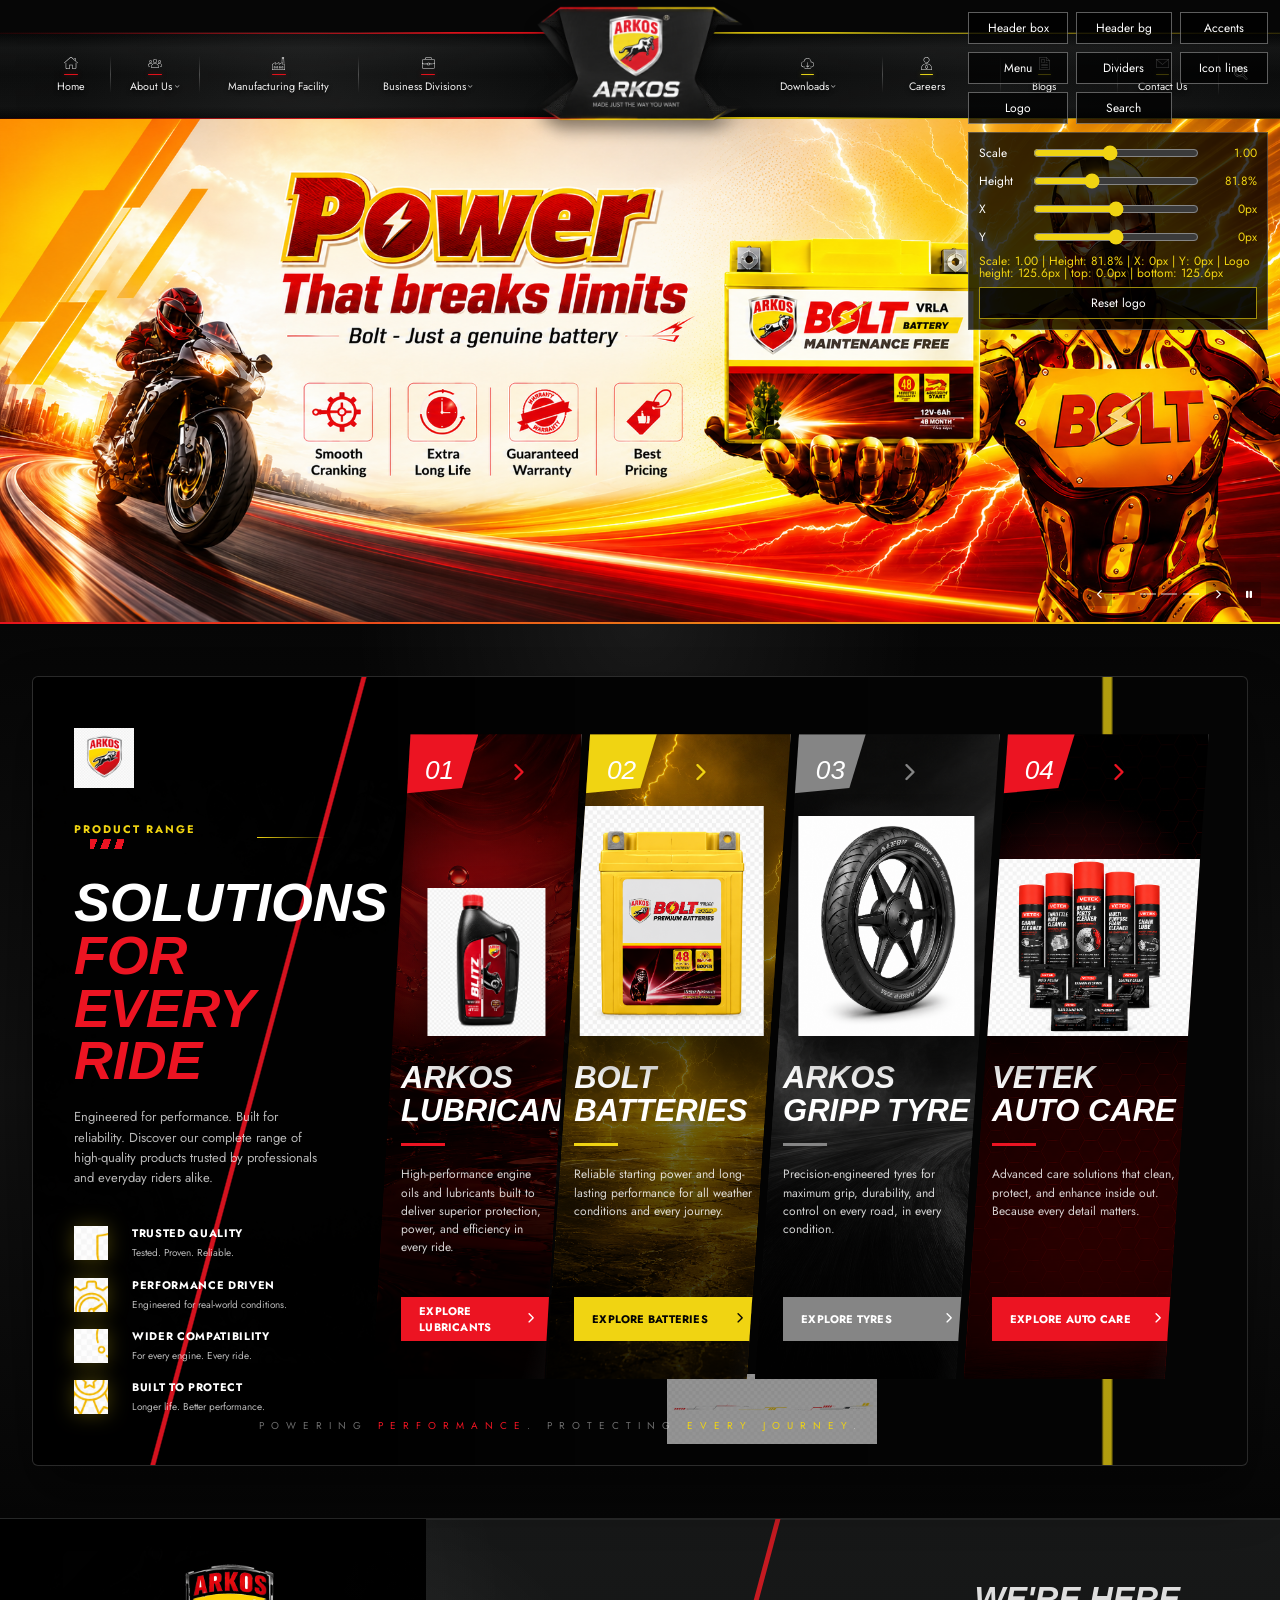
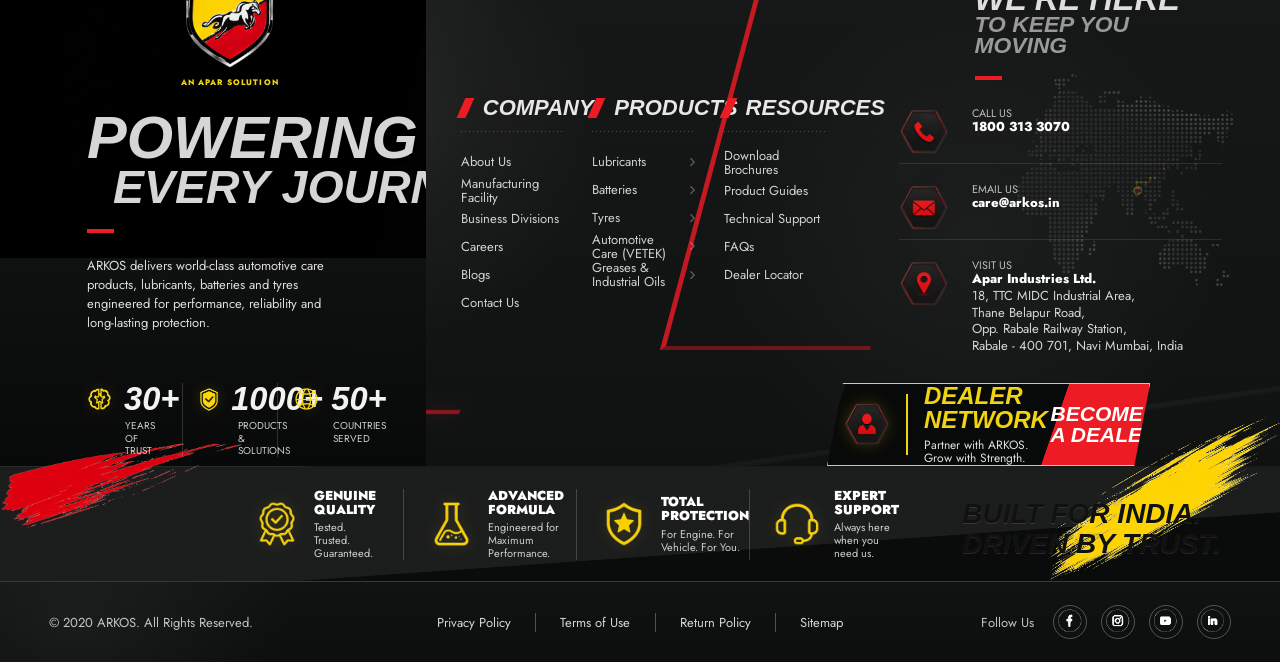
==== arkos-site-structure/04-static-prototype/home/editable.html @ 5ba46e67 "Initial Arkos site files" ====
<!doctype html>
<html lang="en">
<head>
  <meta charset="utf-8" />
  <meta name="viewport" content="width=device-width, initial-scale=1" />
  <title>ARKOS Header - Editable HTML/CSS</title>
  <link rel="preconnect" href="https://fonts.googleapis.com" />
  <link rel="preconnect" href="https://fonts.gstatic.com" crossorigin />
  <link href="https://fonts.googleapis.com/css2?family=Jost:wght@400&display=swap" rel="stylesheet" />
  <link rel="stylesheet" href="https://cdnjs.cloudflare.com/ajax/libs/font-awesome/6.5.2/css/all.min.css" />
  <link rel="stylesheet" href="editable.css" />
  <link rel="stylesheet" href="hero-slider.css" />
  <link rel="stylesheet" href="products-section.css" />
  <link rel="stylesheet" href="footer.css" />
</head>
<body>
  <div class="debug-tools" aria-label="Debug tools">
    <button class="debug-toggle-slider" type="button" aria-pressed="false" hidden>Hide slider</button>
    <button data-debug-layer="header-box" type="button" aria-pressed="false">Header box</button>
    <button data-debug-layer="header-bg" type="button" aria-pressed="false">Header bg</button>
    <button data-debug-layer="accents" type="button" aria-pressed="false">Accents</button>
    <button data-debug-layer="menu" type="button" aria-pressed="false">Menu</button>
    <button data-debug-layer="dividers" type="button" aria-pressed="false">Dividers</button>
    <button data-debug-layer="mini-lines" type="button" aria-pressed="false">Icon lines</button>
    <button data-debug-layer="logo" type="button" aria-pressed="false">Logo</button>
    <button data-debug-layer="search" type="button" aria-pressed="false">Search</button>
    <div class="logo-controls" aria-label="Logo controls" hidden>
      <label>
        <span>Scale</span>
        <input data-logo-control="scale" type="range" min="0.70" max="1.35" step="0.01" value="1" />
        <output data-logo-output="scale">1.00</output>
      </label>
      <label>
        <span>Height</span>
        <input data-logo-control="height" type="range" min="70" max="105" step="0.1" value="81.8" />
        <output data-logo-output="height">81.8%</output>
      </label>
      <label>
        <span>X</span>
        <input data-logo-control="x" type="range" min="-80" max="80" step="1" value="0" />
        <output data-logo-output="x">0px</output>
      </label>
      <label>
        <span>Y</span>
        <input data-logo-control="y" type="range" min="-40" max="40" step="1" value="0" />
        <output data-logo-output="y">0px</output>
      </label>
      <div class="logo-readout" data-logo-readout>Logo height: --</div>
      <button class="logo-reset" type="button">Reset logo</button>
    </div>
  </div>

  <main class="option-screen">
    <header class="arkos-header" aria-label="ARKOS website header">
      <span class="header-bg" aria-hidden="true"></span>
      <span class="header-tail-bg" aria-hidden="true"></span>
      <span class="accent-line red top-left"></span>
      <span class="accent-line red bottom-left"></span>
      <span class="accent-line yellow top-right"></span>
      <span class="accent-line yellow bottom-right"></span>

      <nav class="main-nav nav-left" aria-label="Primary navigation left">
        <div class="nav-item">
          <a href="https://arkos.in/" class="nav-link home-link" aria-label="Home">
            <img class="nav-icon" src="assets/nav-icons/home.svg" alt="" aria-hidden="true" />
            <span class="mini-line red"></span>
            <span>Home</span>
          </a>
        </div>

        <div class="nav-item has-dropdown">
          <a href="https://arkos.in/about-us/" class="nav-link" aria-haspopup="true" aria-expanded="false">
            <img class="nav-icon" src="assets/nav-icons/about-us.svg" alt="" aria-hidden="true" />
            <span class="mini-line red"></span>
            <span class="nav-label">About Us <i class="dropdown-caret fa-solid fa-chevron-down" aria-hidden="true"></i></span>
          </a>
          <div class="nav-dropdown" role="menu" aria-label="About us submenu">
            <a href="https://arkos.in/about-us/" role="menuitem">About Us Overview</a>
            <a href="https://arkos.in/about-us/company-introduction/" role="menuitem">Company Introduction</a>
            <a href="https://arkos.in/about-us/logo-description/" role="menuitem">Logo Description</a>
            <a href="https://arkos.in/about-us/mission-vision/" role="menuitem">Mission - Vision</a>
            <a href="https://arkos.in/about-us/executive-team/" role="menuitem">Executive Team</a>
          </div>
        </div>

        <div class="nav-item">
          <a href="https://arkos.in/manufacturing-facility/" class="nav-link nav-wide">
            <img class="nav-icon" src="assets/nav-icons/manufacturing-facility.svg" alt="" aria-hidden="true" />
            <span class="mini-line red"></span>
            <span>Manufacturing Facility</span>
          </a>
        </div>

        <div class="nav-item has-dropdown">
          <a href="https://arkos.in/product-finder/" class="nav-link nav-medium" aria-haspopup="true" aria-expanded="false">
            <img class="nav-icon" src="assets/nav-icons/business-divisions.svg" alt="" aria-hidden="true" />
            <span class="mini-line red"></span>
            <span class="nav-label">Business Divisions <i class="dropdown-caret fa-solid fa-chevron-down" aria-hidden="true"></i></span>
          </a>
          <div class="nav-dropdown nav-dropdown--mega" role="menu" aria-label="Business divisions submenu">
            <section class="dropdown-group" aria-label="ARKOS Lubricants">
              <h3>ARKOS Lubricants</h3>
              <a href="https://arkos.in/motorcycle-oils/" role="menuitem">Motorcycle Oils</a>
              <a href="https://arkos.in/3-wheeler-engine-oils/" role="menuitem">3 Wheeler Engine Oils</a>
              <a href="https://arkos.in/passenger-car-motor-oils/" role="menuitem">Passenger Car Motor Oils</a>
              <a href="https://arkos.in/diesel-engine-oils/" role="menuitem">Diesel Engine Oils</a>
              <a href="https://arkos.in/tractor-engine-oils/" role="menuitem">Tractor Engine Oils</a>
              <a href="https://arkos.in/gear-transmission-oils/" role="menuitem">Gear &amp; Transmission Oils</a>
              <a href="https://arkos.in/grease-pumpset-oils/" role="menuitem">Grease &amp; Pumpset Oils</a>
              <a href="https://arkos.in/gas-engine-oils/" role="menuitem">Gas Engine Oils</a>
              <a href="https://arkos.in/industrial-oils/" role="menuitem">Industrial Oils</a>
            </section>
            <section class="dropdown-group" aria-label="BOLT Batteries">
              <h3>BOLT Batteries</h3>
              <a href="https://arkos.in/product-finder/" role="menuitem">Product Finder</a>
              <a href="https://arkos.in/2-wheeler-batteries/" role="menuitem">2 Wheeler Batteries</a>
              <a href="https://arkos.in/2-wheeler-batteries/ab-mf-2-5/" role="menuitem">AB MF 2.5</a>
              <a href="https://arkos.in/2-wheeler-batteries/ab-mf-5/" role="menuitem">AB MF 5</a>
              <a href="https://arkos.in/2-wheeler-batteries/ab-mf-7/" role="menuitem">AB MF 7</a>
              <a href="https://arkos.in/2-wheeler-batteries/ab-mf-9/" role="menuitem">AB MF 9</a>
              <a href="https://arkos.in/2-wheeler-batteries/ab-mf-z4/" role="menuitem">AB MF Z4</a>
              <a href="https://arkos.in/2-wheeler-batteries/ab-mf-z5/" role="menuitem">AB MF Z5</a>
              <a href="https://wms.arkos.in/login" role="menuitem">Bolt Warranty System</a>
            </section>
            <section class="dropdown-group" aria-label="Arkos Gripp Tyre">
              <h3>Arkos Gripp Tyre</h3>
              <a href="https://arkos.in/tyre-product-finder/" role="menuitem">Tyre Product Finder</a>
              <a href="https://arkos.in/go/" role="menuitem">Arkos Gripp Go</a>
              <a href="https://arkos.in/eva/" role="menuitem">Arkos Gripp Eva</a>
              <a href="https://arkos.in/boss/" role="menuitem">Arkos Gripp Boss</a>
            </section>
            <section class="dropdown-group" aria-label="VETEK">
              <h3>VETEK</h3>
              <a href="https://arkos.in/vetek/" role="menuitem">VETEK Range</a>
              <a href="https://arkos.in/arkos_products/chain-cleaner-spray/" role="menuitem">Chain Cleaner Spray</a>
              <a href="https://arkos.in/arkos_products/chain-lube/" role="menuitem">Chain Lube</a>
              <a href="https://arkos.in/arkos_products/rust-off/" role="menuitem">Rust Off</a>
              <a href="https://arkos.in/arkos_products/throttle-body-cleaner/" role="menuitem">Throttle Body Cleaner</a>
              <a href="https://arkos.in/arkos_products/screen-wash/" role="menuitem">Screen Wash</a>
              <a href="https://arkos.in/arkos_products/insta-polish/" role="menuitem">Insta Polish</a>
            </section>
          </div>
        </div>
      </nav>

      <a href="#" class="brand-panel" aria-label="ARKOS home">
        <img src="assets/arkos-center-panel.png" alt="ARKOS" />
      </a>

      <nav class="main-nav nav-right" aria-label="Primary navigation right">
        <div class="nav-item has-dropdown">
          <a href="https://arkos.in/downloads/" class="nav-link" aria-haspopup="true" aria-expanded="false">
            <img class="nav-icon" src="assets/nav-icons/downloads.svg" alt="" aria-hidden="true" />
            <span class="mini-line yellow"></span>
            <span class="nav-label">Downloads <i class="dropdown-caret fa-solid fa-chevron-down" aria-hidden="true"></i></span>
          </a>
          <div class="nav-dropdown nav-dropdown--right" role="menu" aria-label="Downloads submenu">
            <a href="https://arkos.in/downloads/" role="menuitem">Downloads Overview</a>
            <a href="https://arkos.in/brochure/" role="menuitem">Brochure</a>
            <a href="https://arkos.in/product-films/" role="menuitem">Product Films</a>
            <a href="https://arkos.in/test-certificates/" role="menuitem">Test Certificates</a>
            <a href="https://arkos.in/product-data-sheets-2/" role="menuitem">Product Data Sheets</a>
            <a href="https://arkos.in/approvals/" role="menuitem">Approvals</a>
            <a href="https://arkos.in/marcom-materials/" role="menuitem">Marcom Materials</a>
          </div>
        </div>

        <div class="nav-item">
          <a href="https://arkos.in/careers/" class="nav-link">
            <img class="nav-icon" src="assets/nav-icons/careers.svg" alt="" aria-hidden="true" />
            <span class="mini-line yellow"></span>
            <span>Careers</span>
          </a>
        </div>

        <div class="nav-item">
          <a href="https://arkos.in/blogs/" class="nav-link">
            <img class="nav-icon" src="assets/nav-icons/blogs.svg" alt="" aria-hidden="true" />
            <span class="mini-line yellow"></span>
            <span>Blogs</span>
          </a>
        </div>

        <div class="nav-item">
          <a href="https://arkos.in/contact-us/" class="nav-link">
            <img class="nav-icon" src="assets/nav-icons/contact-us.svg" alt="" aria-hidden="true" />
            <span class="mini-line yellow"></span>
            <span>Contact Us</span>
          </a>
        </div>
      </nav>

      <div class="utility">
        <button class="search-button" aria-label="Search">
          <i class="fa-solid fa-magnifying-glass" aria-hidden="true"></i>
        </button>
      </div>
    </header>

    <div id="hero-slider-mount" data-component="hero-slider.html"></div>

    <section class="products-section" aria-labelledby="products-title">
      <div class="products-section__shell">
        <aside class="products-intro">
          <img class="products-intro__logo" src="assets/products-section/arkos-logo-shield.png" alt="ARKOS" />

          <div class="products-kicker">
            <span>Product Range</span>
          </div>

          <h2 id="products-title">Solutions <span>For Every Ride</span></h2>

          <p>
            Engineered for performance. Built for reliability. Discover our complete range of high-quality products trusted by professionals and everyday riders alike.
          </p>

          <ul class="product-proof-list" aria-label="Product quality highlights">
            <li>
              <span class="proof-icon proof-icon--shield" aria-hidden="true"></span>
              <strong>Trusted Quality</strong>
              <small>Tested. Proven. Reliable.</small>
            </li>
            <li>
              <span class="proof-icon proof-icon--performance" aria-hidden="true"></span>
              <strong>Performance Driven</strong>
              <small>Engineered for real-world conditions.</small>
            </li>
            <li>
              <span class="proof-icon proof-icon--compatibility" aria-hidden="true"></span>
              <strong>Wider Compatibility</strong>
              <small>For every engine. Every ride.</small>
            </li>
            <li>
              <span class="proof-icon proof-icon--protect" aria-hidden="true"></span>
              <strong>Built To Protect</strong>
              <small>Longer life. Better performance.</small>
            </li>
          </ul>
        </aside>

        <div class="product-range-grid" aria-label="ARKOS product categories">
          <article class="product-card product-card--lubricants">
            <span class="product-card__number">01</span>
            <div class="product-card__visual">
              <img src="assets/products-section/arkos-blitz-4t-10w30-engine-oil.png" alt="ARKOS Blitz 4T 10W-30 engine oil" />
            </div>
            <h3>Arkos <span>Lubricants</span></h3>
            <p>High-performance engine oils and lubricants built to deliver superior protection, power, and efficiency in every ride.</p>
            <a href="#" class="product-card__cta">Explore Lubricants <i class="fa-solid fa-chevron-right" aria-hidden="true"></i></a>
          </article>

          <article class="product-card product-card--batteries">
            <span class="product-card__number">02</span>
            <div class="product-card__visual">
              <img src="assets/products-section/arkos-bolt-premium-batteries.png" alt="ARKOS Bolt premium battery" />
            </div>
            <h3>Bolt <span>Batteries</span></h3>
            <p>Reliable starting power and long-lasting performance for all weather conditions and every journey.</p>
            <a href="#" class="product-card__cta">Explore Batteries <i class="fa-solid fa-chevron-right" aria-hidden="true"></i></a>
          </article>

          <article class="product-card product-card--tyres">
            <span class="product-card__number">03</span>
            <div class="product-card__visual">
              <img src="assets/products-section/arkos-gripp-two-wheeler-tyre.png" alt="ARKOS Gripp two-wheeler tyre" />
            </div>
            <h3>Arkos <span>Gripp Tyre</span></h3>
            <p>Precision-engineered tyres for maximum grip, durability, and control on every road, in every condition.</p>
            <a href="#" class="product-card__cta">Explore Tyres <i class="fa-solid fa-chevron-right" aria-hidden="true"></i></a>
          </article>

          <article class="product-card product-card--autocare">
            <span class="product-card__number">04</span>
            <div class="product-card__visual">
              <img src="assets/products-section/vetek-auto-care-range.png" alt="Vetek auto care product range" />
            </div>
            <h3>Vetek <span>Auto Care</span></h3>
            <p>Advanced care solutions that clean, protect, and enhance inside out. Because every detail matters.</p>
            <a href="#" class="product-card__cta">Explore Auto Care <i class="fa-solid fa-chevron-right" aria-hidden="true"></i></a>
          </article>
        </div>

        <p class="products-section__tagline">Powering <span>Performance</span>. Protecting <em>Every Journey</em>.</p>
      </div>
    </section>

    <div id="footer-mount" data-component="footer.html"></div>
  </main>

  <script src="hero-slider.js"></script>
  <script src="editable.js"></script>
</body>
</html>
---- arkos-site-structure/04-static-prototype/home/editable.css ----
:root {
  --logo-base-height: 81.8%;
  --logo-offset-x: 0px;
  --logo-offset-y: 0px;
  --logo-scale: 1;
}

* {
  box-sizing: border-box;
}

html,
body {
  margin: 0;
  min-height: 100%;
  background: #060606;
}

body {
  font-family: "Jost", Arial, Helvetica, sans-serif;
  font-weight: 400;
}

.sr-only {
  position: absolute;
  width: 1px;
  height: 1px;
  padding: 0;
  margin: -1px;
  overflow: hidden;
  clip: rect(0, 0, 0, 0);
  white-space: nowrap;
  border: 0;
}

.debug-tools {
  position: fixed;
  z-index: 20;
  right: 12px;
  top: 12px;
  display: grid;
  grid-template-columns: repeat(3, max-content);
  gap: 8px;
}

.debug-tools button {
  min-height: 32px;
  padding: 0 12px;
  color: #ffffff;
  font: 400 12px/1 "Jost", Arial, Helvetica, sans-serif;
  border: 1px solid rgba(255, 255, 255, 0.36);
  border-radius: 0;
  background: rgba(0, 0, 0, 0.72);
  cursor: pointer;
}

.debug-tools button[aria-pressed="true"] {
  color: #060606;
  border-color: #f0d412;
  background: #f0d412;
}

.debug-tools button:focus-visible {
  outline: 2px solid #f0d412;
  outline-offset: 2px;
}

.logo-controls {
  grid-column: 1 / -1;
  width: 300px;
  padding: 10px;
  display: grid;
  gap: 8px;
  color: #ffffff;
  border: 1px solid rgba(255, 255, 255, 0.22);
  background: rgba(0, 0, 0, 0.78);
}

.logo-controls label {
  display: grid;
  grid-template-columns: 44px 1fr 52px;
  align-items: center;
  gap: 8px;
  font: 400 12px/1 "Jost", Arial, Helvetica, sans-serif;
}

.logo-controls input {
  width: 100%;
  accent-color: #f0d412;
}

.logo-controls output,
.logo-readout {
  color: #f0d412;
  font: 400 12px/1 "Jost", Arial, Helvetica, sans-serif;
  text-align: right;
}

.logo-readout {
  text-align: left;
}

.debug-tools .logo-reset {
  width: 100%;
  border-color: rgba(240, 212, 18, 0.65);
}

body.slider-debug-off .hero-slider {
  display: none;
}

body.slider-debug-off {
  background: #060606;
}

body.debug-hide-header-bg .header-bg {
  display: none;
}

body.debug-hide-header-bg .header-tail-bg {
  display: none;
}

body.debug-hide-header-box .arkos-header {
  height: 0;
  overflow: visible;
  box-shadow: none;
}

body.debug-hide-header-box .arkos-header > * {
  display: none;
}

body.debug-hide-accents .accent-line {
  display: none;
}

body.debug-hide-menu .main-nav {
  display: none;
}

body.debug-hide-dividers .nav-link::before,
body.debug-hide-dividers .utility::before {
  display: none;
}

body.debug-hide-mini-lines .mini-line {
  display: none;
}

body.debug-hide-logo .brand-panel {
  display: none;
}

body.debug-hide-search .utility {
  display: none;
}

.option-screen {
  width: min(100%, 2048px);
  margin: 0 auto;
  padding-top: 0;
}

.arkos-header {
  position: relative;
  width: 100%;
  height: clamp(120px, 12vw, 246px);
  overflow: visible;
  border-radius: 0;
  color: #f7f7f7;
  background: transparent;
  box-shadow: none;
}

.header-bg {
  position: absolute;
  top: 20.6%;
  right: 0;
  bottom: calc(23.8% - 2px);
  left: 0;
  z-index: 0;
  display: block;
  pointer-events: none;
  background:
    radial-gradient(circle at 24% 52%, rgba(90, 90, 90, 0.17), rgba(10, 10, 10, 0.04) 25%, transparent 45%),
    radial-gradient(circle at 78% 53%, rgba(70, 70, 70, 0.15), rgba(10, 10, 10, 0.05) 26%, transparent 47%),
    linear-gradient(180deg, #050606 0%, #151616 18%, #0c0d0d 49%, #111212 86%, #050606 100%);
}

.header-tail-bg {
  display: none;
}

.accent-line {
  position: absolute;
  z-index: 3;
  display: block;
  height: 2px;
  filter: drop-shadow(0 0 6px currentColor);
  opacity: 0.95;
  clip-path: polygon(0 50%, 28% 50%, 38% 0, 62% 0, 72% 50%, 100% 50%, 100% 100%, 0 100%);
}

.accent-line::after {
  content: none;
}

.accent-line.red {
  color: #e6131d;
  background: linear-gradient(90deg, rgba(119, 0, 6, 0.25), #eb151f 28%, #d60c15 100%);
}

.accent-line.yellow {
  color: #e8d30a;
  background: linear-gradient(90deg, #e3c80a, #ddca11 55%, rgba(204, 184, 10, 0.28));
}

.accent-line.top-left {
  top: 20.6%;
  left: 0;
  width: 100%;
  background: linear-gradient(90deg, rgba(119, 0, 6, 0.25), #eb151f 28%, #d60c15 49.8%, #e3c80a 50.2%, #ddca11 72%, rgba(204, 184, 10, 0.28));
}

.accent-line.bottom-left {
  top: 76.2%;
  left: 0;
  width: 100%;
  height: 2px;
  clip-path: polygon(0 50%, 28% 50%, 38% 0, 62% 0, 72% 50%, 100% 50%, 100% 100%, 0 100%);
  background: linear-gradient(90deg, rgba(119, 0, 6, 0.25), #eb151f 28%, #d60c15 49.8%, #e3c80a 50.2%, #ddca11 72%, rgba(204, 184, 10, 0.28));
}

.accent-line.bottom-left::before {
  content: none;
}

.accent-line.bottom-left::after {
  content: none;
}

.top-right {
  display: none;
}

.bottom-right {
  display: none;
}

.brand-panel {
  position: absolute;
  z-index: 5;
  top: 0;
  left: 50%;
  width: 23.83%;
  height: var(--logo-base-height);
  transform: translate(calc(-50% + var(--logo-offset-x)), var(--logo-offset-y)) scale(var(--logo-scale));
  transform-origin: 50% 0;
  display: block;
  pointer-events: auto;
}

.brand-panel img {
  display: block;
  width: 100%;
  height: 100%;
  object-fit: contain;
  filter: drop-shadow(0 9px 8px rgba(0, 0, 0, 0.45));
}

.main-nav,
.utility {
  position: absolute;
  z-index: 8;
}

.main-nav {
  top: 30.4%;
  height: 36%;
  display: flex;
  align-items: center;
}

.nav-left {
  left: 3.35%;
  width: 34.7%;
  justify-content: space-between;
  gap: 0;
}

.nav-right {
  right: 6.6%;
  left: auto;
  width: 33.0%;
  justify-content: space-between;
}

.nav-item {
  position: relative;
  height: 100%;
  display: flex;
}

.nav-link {
  position: relative;
  min-width: clamp(54px, 5.2vw, 106px);
  height: 100%;
  padding: 0 clamp(5px, 0.5vw, 10px);
  display: flex;
  flex-direction: column;
  align-items: center;
  justify-content: center;
  gap: clamp(4px, 0.48vw, 10px);
  color: #f1f1f1;
  text-decoration: none;
  text-align: center;
  text-transform: none;
  font-size: clamp(8px, 0.84vw, 17px);
  line-height: 1.05;
  font-weight: 400;
  letter-spacing: 0;
  text-shadow: 0 2px 4px rgba(0, 0, 0, 0.85);
  transition: color 180ms ease, text-shadow 180ms ease;
}

.nav-wide {
  min-width: clamp(100px, 10.6vw, 218px);
}

.nav-medium {
  min-width: clamp(87px, 9.2vw, 188px);
}

.nav-item:not(:first-child)::before {
  content: "";
  position: absolute;
  left: clamp(-16px, -0.9vw, -8px);
  top: 16%;
  width: 1px;
  height: 68%;
  background: linear-gradient(180deg, transparent, rgba(255, 255, 255, 0.24), transparent);
}

.has-dropdown::after {
  content: "";
  position: absolute;
  top: 100%;
  right: clamp(-10px, -0.6vw, -5px);
  left: clamp(-10px, -0.6vw, -5px);
  z-index: 11;
  height: clamp(14px, 1.25vw, 28px);
  background: transparent;
}

.nav-link:focus-visible,
.search-button:focus-visible {
  outline: 2px solid #f0d412;
  outline-offset: 3px;
}

.nav-item:hover > .nav-link,
.nav-item:focus-within > .nav-link,
.nav-item.is-open > .nav-link {
  color: #ffffff;
  text-shadow: 0 0 10px rgba(240, 212, 18, 0.34), 0 2px 4px rgba(0, 0, 0, 0.85);
}

.nav-label {
  display: inline-flex;
  align-items: center;
  justify-content: center;
  gap: clamp(2px, 0.18vw, 4px);
  max-width: 100%;
}

.dropdown-caret {
  position: static;
  width: auto;
  height: auto;
  flex: 0 0 auto;
  font-size: clamp(5px, 0.34vw, 7px);
  line-height: 1;
  color: currentColor;
  opacity: 0.78;
  transition: transform 180ms ease, opacity 180ms ease;
}

.dropdown-caret::before {
  -webkit-text-fill-color: currentColor;
  -webkit-text-stroke: 0;
  text-stroke: 0;
}

.nav-item:hover .dropdown-caret,
.nav-item:focus-within .dropdown-caret,
.nav-item.is-open .dropdown-caret {
  opacity: 1;
  transform: rotate(180deg);
}

.nav-dropdown {
  position: absolute;
  top: calc(100% + clamp(10px, 1vw, 22px));
  left: 50%;
  z-index: 12;
  width: max-content;
  min-width: clamp(188px, 14vw, 286px);
  padding: clamp(10px, 0.9vw, 16px);
  display: grid;
  gap: 4px;
  color: #f6f6f6;
  border: 1px solid rgba(240, 212, 18, 0.26);
  background:
    linear-gradient(135deg, rgba(232, 18, 30, 0.16), transparent 28%),
    linear-gradient(180deg, rgba(24, 25, 25, 0.98), rgba(7, 8, 8, 0.98));
  box-shadow: 0 18px 38px rgba(0, 0, 0, 0.55), inset 0 1px 0 rgba(255, 255, 255, 0.08);
  opacity: 0;
  pointer-events: none;
  transform: translate(-50%, -6px);
  transition: opacity 170ms ease, transform 170ms ease, visibility 170ms ease;
  visibility: hidden;
}

.nav-dropdown::before {
  content: "";
  position: absolute;
  top: -7px;
  left: 50%;
  width: 12px;
  height: 12px;
  border-top: 1px solid rgba(240, 212, 18, 0.26);
  border-left: 1px solid rgba(240, 212, 18, 0.26);
  background: #181919;
  transform: translateX(-50%) rotate(45deg);
}

.nav-dropdown--right {
  right: 0;
  left: auto;
  transform: translate(0, -6px);
}

.nav-dropdown--right::before {
  right: clamp(26px, 2.4vw, 48px);
  left: auto;
  transform: rotate(45deg);
}

.nav-dropdown--mega {
  left: 50%;
  right: auto;
  width: min(78vw, 980px);
  grid-template-columns: minmax(185px, 1.25fr) repeat(3, minmax(132px, 1fr));
  align-items: start;
  gap: clamp(12px, 1.2vw, 22px);
  transform: translate(-38%, -6px);
}

.nav-dropdown--mega::before {
  left: 38%;
  right: auto;
  transform: translateX(-50%) rotate(45deg);
}

.nav-item:hover > .nav-dropdown,
.nav-item:focus-within > .nav-dropdown,
.nav-item.is-open > .nav-dropdown {
  opacity: 1;
  pointer-events: auto;
  transform: translate(-50%, 0);
  visibility: visible;
}

.nav-item:hover > .nav-dropdown--right,
.nav-item:focus-within > .nav-dropdown--right,
.nav-item.is-open > .nav-dropdown--right {
  transform: translate(0, 0);
}

.nav-item:hover > .nav-dropdown--mega,
.nav-item:focus-within > .nav-dropdown--mega,
.nav-item.is-open > .nav-dropdown--mega {
  transform: translate(-38%, 0);
}

.nav-dropdown a {
  position: relative;
  min-height: 30px;
  padding: 8px 10px 8px 18px;
  display: flex;
  align-items: center;
  color: #efefef;
  text-decoration: none;
  text-transform: none;
  font-size: clamp(11px, 0.76vw, 14px);
  line-height: 1.18;
  white-space: nowrap;
  border: 1px solid transparent;
  transition: color 150ms ease, border-color 150ms ease, background 150ms ease, transform 150ms ease;
}

.nav-dropdown a::before {
  content: "";
  position: absolute;
  left: 6px;
  top: 50%;
  width: 5px;
  height: 5px;
  border-radius: 999px;
  background: #f0d412;
  box-shadow: 0 0 8px rgba(240, 212, 18, 0.38);
  transform: translateY(-50%);
}

.nav-dropdown a:hover,
.nav-dropdown a:focus-visible {
  color: #ffffff;
  border-color: rgba(240, 212, 18, 0.28);
  background: rgba(255, 255, 255, 0.07);
  outline: 0;
  transform: translateX(2px);
}

.dropdown-group {
  min-width: 0;
  display: grid;
  gap: 3px;
}

.dropdown-group h3 {
  margin: 0 0 5px;
  padding: 0 0 7px;
  color: #f0d412;
  border-bottom: 1px solid rgba(240, 212, 18, 0.24);
  font-size: clamp(12px, 0.86vw, 16px);
  line-height: 1.1;
  font-weight: 400;
  text-transform: uppercase;
}

.nav-icon,
.nav-link .fa-solid:not(.dropdown-caret),
.search-button .fa-solid,
.phone-link .fa-solid {
  width: clamp(11px, 1.04vw, 21px);
  height: clamp(11px, 1.04vw, 21px);
  display: inline-grid;
  place-items: center;
  font-size: clamp(11px, 1.04vw, 21px);
  line-height: 1;
  background: transparent;
  box-shadow: none;
  filter: none;
  text-shadow: none;
}

.nav-icon {
  display: block;
  object-fit: contain;
  filter: brightness(0) invert(1);
  opacity: 0.92;
}

.nav-link .fa-solid:not(.dropdown-caret) {
  color: #eeeeee;
}

.home-link {
  min-width: clamp(45px, 4.4vw, 90px);
  justify-content: center;
  transform: none;
}

.mini-line {
  display: block;
  width: clamp(10px, 1.05vw, 21px);
  height: 1px;
  border-radius: 999px;
  margin-top: clamp(-4px, -0.2vw, -1px);
}

.mini-line.red {
  background: #e3101a;
  box-shadow: 0 0 5px rgba(227, 16, 26, 0.55);
}

.mini-line.yellow {
  background: #e2d116;
  box-shadow: 0 0 5px rgba(226, 209, 22, 0.5);
}

.utility {
  top: 48.4%;
  right: 2.2%;
  height: clamp(20px, 1.8vw, 38px);
  display: flex;
  align-items: center;
  gap: clamp(8px, 0.8vw, 16px);
  transform: translateY(-50%);
}

.utility::before {
  content: "";
  width: 1px;
  height: clamp(29px, 3.29vw, 67px);
  background: linear-gradient(180deg, transparent, rgba(255, 255, 255, 0.24), transparent);
}

.search-button {
  width: clamp(20px, 1.8vw, 38px);
  height: clamp(20px, 1.8vw, 38px);
  margin: 0;
  padding: 0;
  display: grid;
  place-items: center;
  color: #eeeeee;
  border: 0;
  background: transparent;
  cursor: pointer;
}

.phone-link {
  display: flex;
  align-items: center;
  gap: clamp(6px, 0.68vw, 14px);
  color: #eeeeee;
  text-decoration: none;
  white-space: nowrap;
}

.phone-link .fa-solid {
  width: clamp(25px, 2.35vw, 48px);
  height: clamp(25px, 2.35vw, 48px);
  font-size: clamp(25px, 2.35vw, 48px);
  color: #f0d412;
}

.phone-link span {
  display: flex;
  flex-direction: column;
  gap: clamp(2px, 0.25vw, 5px);
}

.phone-link strong {
  font-size: clamp(9px, 0.9vw, 18px);
  line-height: 1;
  font-weight: 800;
}

.phone-link em {
  color: #bdbdbd;
  font-size: clamp(6px, 0.54vw, 11px);
  font-style: normal;
  font-weight: 700;
  line-height: 1;
}

.nav-link .fa-solid:not(.dropdown-caret)::before,
.search-button .fa-solid::before {
  -webkit-text-fill-color: transparent;
  -webkit-text-stroke: 0.6px currentColor;
  text-stroke: 0.6px currentColor;
  background: transparent;
  box-shadow: none;
  text-shadow: none;
}

@media (max-width: 900px) {
  .debug-tools {
    position: absolute;
    top: 600px;
  }

  .option-screen {
    padding-top: 0;
  }

  .arkos-header {
    min-width: 760px;
  }

  body {
    overflow-x: auto;
  }

  .nav-dropdown {
    max-width: calc(100vw - 28px);
  }

  .nav-dropdown a {
    white-space: normal;
  }

  .nav-dropdown--mega {
    left: clamp(-220px, -39vw, -170px);
    width: 640px;
    grid-template-columns: repeat(2, minmax(0, 1fr));
    transform: translate(0, -6px);
  }

  .nav-dropdown--mega::before {
    left: clamp(205px, 39vw, 250px);
    transform: translateX(-50%) rotate(45deg);
  }

  .nav-item:hover > .nav-dropdown--mega,
  .nav-item:focus-within > .nav-dropdown--mega,
  .nav-item.is-open > .nav-dropdown--mega {
    transform: translate(0, 0);
  }
}
---- arkos-site-structure/04-static-prototype/home/hero-slider.css ----
.hero-slider {
  position: relative;
  z-index: 1;
  width: 100%;
  margin-top: clamp(-56px, calc(2px - 2.856vw), -27px);
  background: #070707;
  overflow: hidden;
}

.hero-swiper {
  position: relative;
  width: 100%;
  height: auto;
  aspect-ratio: 1996 / 788;
  background: #050505;
  cursor: grab;
  touch-action: pan-y;
}

.hero-swiper:focus-visible {
  outline: 2px solid #f0d412;
  outline-offset: -2px;
}

.hero-swiper.is-dragging {
  cursor: grabbing;
}

.hero-slider__track {
  position: relative;
  width: 100%;
  height: 100%;
}

.hero-slide {
  position: absolute;
  inset: 0;
  overflow: hidden;
  background: #080808;
  opacity: 0;
  pointer-events: none;
  transform: translateX(var(--hero-drag-x, 0px));
  transition: opacity 850ms ease, transform 180ms ease;
}

.hero-slide.is-active {
  opacity: 1;
  pointer-events: auto;
}

.hero-swiper.is-dragging .hero-slide.is-active {
  transition: none;
}

.hero-slide img {
  position: relative;
  z-index: 1;
  display: block;
  width: 100%;
  height: 100%;
  object-fit: contain;
  object-position: top center;
  user-select: none;
  -webkit-user-drag: none;
}

.hero-slide--lightning::before {
  content: "";
  position: absolute;
  inset: 0;
  z-index: 2;
  pointer-events: none;
  background: url("assets/hero-banners/bolt.png") top center / contain no-repeat;
  filter: brightness(3.2) contrast(1.2) saturate(1.08);
  opacity: 0;
  mix-blend-mode: screen;
  animation: banner-flash 7s ease-out infinite;
  animation-delay: 1.5s;
}

.lightning-strike {
  position: absolute;
  z-index: 4;
  top: 0;
  width: clamp(70px, 8vw, 160px);
  height: 100%;
  pointer-events: none;
  opacity: 0;
  background:
    linear-gradient(180deg, transparent 0 8%, rgba(255, 255, 255, 0.96) 8% 21%, transparent 21% 100%),
    linear-gradient(146deg, transparent 0 34%, rgba(255, 255, 255, 0.95) 34% 40%, rgba(214, 235, 255, 0.78) 40% 44%, transparent 44% 100%);
  clip-path: polygon(45% 0, 62% 0, 50% 29%, 72% 29%, 39% 73%, 51% 43%, 30% 43%);
  filter:
    drop-shadow(0 0 8px rgba(255, 255, 255, 0.9))
    drop-shadow(0 0 22px rgba(235, 21, 31, 0.45));
  mix-blend-mode: screen;
  transform-origin: top center;
  animation: lightning-strike 7s ease-out infinite;
  animation-delay: 1.5s;
}

.lightning-strike--one {
  left: 16%;
  transform: rotate(10deg) scaleY(0.88);
}

.lightning-strike--two {
  right: 18%;
  transform: rotate(-8deg) scaleY(0.72);
  animation-delay: 1.56s;
}

.hero-slider__controls {
  position: absolute;
  z-index: 5;
  right: clamp(10px, 1.5vw, 30px);
  bottom: clamp(10px, 1.4vw, 28px);
  display: flex;
  align-items: center;
  gap: clamp(6px, 0.55vw, 11px);
  color: #ffffff;
}

.hero-slider__button {
  width: clamp(24px, 1.7vw, 34px);
  height: clamp(24px, 1.7vw, 34px);
  margin: 0;
  padding: 0;
  display: grid;
  place-items: center;
  color: #ffffff;
  border: 0;
  border-radius: 0;
  background: rgba(0, 0, 0, 0.22);
  cursor: pointer;
  transition: color 180ms ease, background 180ms ease;
}

.hero-slider__button:hover,
.hero-slider__button:focus-visible {
  color: #f0d412;
  background: rgba(0, 0, 0, 0.42);
  outline: none;
}

.hero-slider__button .fa-solid {
  font-size: clamp(9px, 0.75vw, 14px);
  line-height: 1;
}

.hero-slider__pagination {
  min-width: clamp(48px, 4.4vw, 88px);
  display: flex;
  align-items: center;
  justify-content: center;
  gap: clamp(5px, 0.42vw, 8px);
}

.hero-slider__bullet {
  width: clamp(14px, 1.25vw, 25px);
  height: 2px;
  padding: 0;
  margin: 0;
  border: 0;
  border-radius: 0;
  background: rgba(255, 255, 255, 0.42);
  opacity: 1;
  cursor: pointer;
}

.hero-slider__bullet.is-active {
  background: linear-gradient(90deg, #e6131d, #f0d412);
}

.hero-slider__bullet:focus-visible {
  outline: 2px solid #f0d412;
  outline-offset: 4px;
}

.hero-slider__progress {
  position: absolute;
  z-index: 5;
  left: 0;
  right: 0;
  bottom: 0;
  height: 2px;
  background: rgba(255, 255, 255, 0.16);
}

.hero-slider__progress span {
  display: block;
  width: 100%;
  height: 100%;
  background: linear-gradient(90deg, #e6131d, #f0d412);
  transform-origin: left center;
  animation: hero-progress 4500ms linear infinite;
}

@keyframes hero-progress {
  from {
    transform: scaleX(0);
  }

  to {
    transform: scaleX(1);
  }
}

@keyframes banner-flash {
  0%,
  88%,
  100% {
    opacity: 0;
  }

  90% {
    opacity: 0.55;
  }

  91.5% {
    opacity: 0.16;
  }

  93.4% {
    opacity: 0.9;
  }

  95% {
    opacity: 0.22;
  }

  97% {
    opacity: 0;
  }
}

@keyframes lightning-strike {
  0%,
  88.8%,
  100% {
    opacity: 0;
  }

  90% {
    opacity: 0.9;
  }

  91.3% {
    opacity: 0.12;
  }

  93.2% {
    opacity: 1;
  }

  94.5% {
    opacity: 0.24;
  }

  96.2% {
    opacity: 0;
  }
}

@media (max-width: 900px) {
  .hero-slider {
    min-width: 760px;
  }

  .hero-swiper {
    height: auto;
  }
}

@media (prefers-reduced-motion: reduce) {
  .hero-slide {
    transition: none;
  }

  .hero-slide--lightning::before,
  .lightning-strike {
    animation: none;
  }

  .hero-slider__progress span {
    animation: none;
  }

  .hero-slider__button {
    transition: none;
  }
}
---- arkos-site-structure/04-static-prototype/home/products-section.css ----
.products-section {
  --product-red: #ec1422;
  --product-yellow: #f0d412;
  --product-ink: #f7f7f7;
  --product-muted: rgba(255, 255, 255, 0.72);
  position: relative;
  z-index: 1;
  padding: clamp(34px, 4vw, 78px) clamp(16px, 2.5vw, 48px);
  background:
    radial-gradient(circle at 50% 0, rgba(255, 255, 255, 0.08), transparent 26%),
    linear-gradient(180deg, #060606, #111 52%, #060606);
}

.products-section__shell {
  position: relative;
  width: min(100%, 1880px);
  min-height: clamp(650px, 48vw, 940px);
  margin: 0 auto;
  display: grid;
  grid-template-columns: minmax(280px, 28%) 1fr;
  overflow: hidden;
  color: var(--product-ink);
  border: 1px solid rgba(255, 255, 255, 0.16);
  border-radius: 6px;
  background:
    linear-gradient(90deg, rgba(0, 0, 0, 0.96) 0 29%, rgba(0, 0, 0, 0.7) 42%, rgba(0, 0, 0, 0.4)),
    url("assets/products-section/products-mechanical-bg.png") left center / 48% auto no-repeat,
    #080808;
  box-shadow: 0 28px 52px rgba(0, 0, 0, 0.45);
}

.products-section__shell::before {
  content: "";
  position: absolute;
  inset: 0;
  pointer-events: none;
  background:
    linear-gradient(105deg, transparent 0 23%, rgba(236, 20, 34, 0.95) 23.1% 23.35%, transparent 23.45%),
    linear-gradient(90deg, transparent 0 88%, rgba(240, 212, 18, 0.78) 88.2% 88.8%, transparent 89%);
  opacity: 0.95;
}

.products-section__shell::after {
  content: "";
  position: absolute;
  right: clamp(26px, 3vw, 58px);
  bottom: clamp(18px, 1.7vw, 34px);
  width: min(72%, 1180px);
  height: 70px;
  pointer-events: none;
  background: url("assets/products-section/product-section-tech-line.png") center / contain no-repeat;
  opacity: 0.58;
}

.products-intro {
  position: relative;
  z-index: 2;
  padding: clamp(34px, 4vw, 78px) clamp(30px, 3.2vw, 70px);
  display: flex;
  flex-direction: column;
  justify-content: center;
}

.products-intro__logo {
  width: clamp(54px, 4.7vw, 92px);
  height: auto;
  margin-bottom: clamp(28px, 2.6vw, 52px);
  object-fit: contain;
}

.products-kicker {
  display: flex;
  align-items: center;
  gap: 14px;
  color: var(--product-yellow);
  font-size: clamp(11px, 0.85vw, 17px);
  font-weight: 700;
  letter-spacing: 0.18em;
  text-transform: uppercase;
}

.products-kicker::after {
  content: "";
  width: clamp(70px, 6vw, 122px);
  height: 1px;
  background: linear-gradient(90deg, var(--product-yellow), transparent);
}

.products-kicker span::after {
  content: "";
  display: inline-block;
  width: 34px;
  height: 10px;
  margin-left: 16px;
  background: repeating-linear-gradient(110deg, var(--product-red) 0 7px, transparent 7px 13px);
}

.products-intro h2 {
  max-width: 430px;
  margin: clamp(18px, 1.8vw, 34px) 0 clamp(16px, 1.6vw, 28px);
  color: #ffffff;
  font-family: Impact, Haettenschweiler, "Arial Narrow Bold", sans-serif;
  font-size: clamp(42px, 4.2vw, 86px);
  font-style: italic;
  font-weight: 900;
  line-height: 0.98;
  letter-spacing: 0;
  text-transform: uppercase;
}

.products-intro h2 span {
  display: block;
  color: var(--product-red);
}

.products-intro p {
  max-width: 390px;
  margin: 0 0 clamp(28px, 3vw, 60px);
  color: var(--product-muted);
  font-size: clamp(13px, 0.95vw, 18px);
  line-height: 1.55;
}

.product-proof-list {
  margin: 0;
  padding: 0;
  display: grid;
  gap: clamp(16px, 1.35vw, 28px);
  list-style: none;
}

.product-proof-list li {
  display: grid;
  grid-template-columns: 42px 1fr;
  column-gap: 16px;
  align-items: center;
}

.product-proof-list strong,
.product-proof-list small {
  grid-column: 2;
}

.product-proof-list strong {
  color: #ffffff;
  font-size: clamp(11px, 0.82vw, 16px);
  letter-spacing: 0.06em;
  line-height: 1.15;
  text-transform: uppercase;
}

.product-proof-list small {
  margin-top: 5px;
  color: var(--product-muted);
  font-size: clamp(10px, 0.75vw, 14px);
  line-height: 1.2;
}

.proof-icon {
  grid-row: 1 / span 2;
  width: 34px;
  height: 34px;
  display: block;
  background: url("assets/products-section/product-feature-icons.png") 0 0 / 250px 250px no-repeat;
  filter: drop-shadow(0 0 10px rgba(240, 212, 18, 0.28));
}

.proof-icon--shield {
  background-position: 11% 12%;
}

.proof-icon--performance {
  background-position: 74% 12%;
}

.proof-icon--compatibility {
  background-position: 11% 62%;
}

.proof-icon--protect {
  background-position: 74% 62%;
}

.product-range-grid {
  position: relative;
  z-index: 2;
  min-width: 0;
  display: grid;
  grid-template-columns: repeat(4, minmax(0, 1fr));
  align-items: stretch;
  padding: clamp(44px, 4.5vw, 88px) clamp(24px, 3vw, 60px) clamp(86px, 6vw, 126px) 0;
}

.product-card {
  --card-accent: var(--product-red);
  --card-bg: url("assets/products-section/lubricants-red-oil-bg.png");
  position: relative;
  min-height: clamp(560px, 38vw, 760px);
  margin-left: clamp(-58px, -2.8vw, -28px);
  padding: clamp(56px, 4.2vw, 84px) clamp(24px, 2.2vw, 44px) clamp(34px, 3vw, 60px);
  display: flex;
  flex-direction: column;
  justify-content: flex-end;
  overflow: hidden;
  clip-path: polygon(18% 0, 100% 0, 82% 100%, 0 100%);
  background:
    linear-gradient(180deg, rgba(0, 0, 0, 0.04), rgba(0, 0, 0, 0.42) 42%, rgba(0, 0, 0, 0.88) 100%),
    var(--card-bg) center / cover no-repeat;
  border-right: 1px solid rgba(255, 255, 255, 0.28);
  isolation: isolate;
}

.product-card:first-child {
  margin-left: 0;
}

.product-card::before {
  content: "";
  position: absolute;
  inset: 0;
  z-index: -1;
  background:
    linear-gradient(105deg, rgba(255, 255, 255, 0.14), transparent 14% 84%, rgba(255, 255, 255, 0.08)),
    radial-gradient(circle at 48% 30%, color-mix(in srgb, var(--card-accent) 38%, transparent), transparent 28%);
}

.product-card::after {
  content: "";
  position: absolute;
  top: 0;
  left: 15%;
  width: clamp(68px, 5.8vw, 112px);
  height: clamp(64px, 5.4vw, 108px);
  background: var(--card-accent);
  clip-path: polygon(0 0, 100% 0, 78% 78%, 0 86%);
}

.product-card__number {
  position: absolute;
  z-index: 2;
  top: clamp(22px, 1.8vw, 36px);
  left: 25%;
  color: #ffffff;
  font-family: Impact, Haettenschweiler, "Arial Narrow Bold", sans-serif;
  font-size: clamp(26px, 2.05vw, 42px);
  font-style: italic;
  line-height: 1;
}

.product-card__number::after {
  content: "\f054";
  margin-left: clamp(58px, 4.5vw, 94px);
  color: var(--card-accent);
  font: 900 clamp(18px, 1.45vw, 30px)/1 "Font Awesome 6 Free";
}

.product-card__visual {
  min-height: clamp(210px, 16vw, 320px);
  margin-bottom: clamp(26px, 2vw, 42px);
  display: flex;
  align-items: flex-end;
  justify-content: center;
  pointer-events: none;
}

.product-card__visual img {
  display: block;
  width: min(96%, 310px);
  max-height: clamp(220px, 17vw, 340px);
  object-fit: contain;
  filter: drop-shadow(0 22px 18px rgba(0, 0, 0, 0.62));
  transform: translateX(4%);
}

.product-card--lubricants .product-card__visual img {
  width: min(78%, 245px);
  max-height: clamp(250px, 19vw, 390px);
  transform: translateX(8%);
}

.product-card--batteries .product-card__visual img {
  width: min(105%, 350px);
  max-height: clamp(230px, 18vw, 360px);
  transform: translateX(2%);
}

.product-card--tyres .product-card__visual img {
  width: min(112%, 370px);
  max-height: clamp(220px, 17vw, 350px);
  transform: translateX(5%);
}

.product-card--autocare .product-card__visual img {
  width: min(118%, 390px);
  max-height: clamp(235px, 18vw, 370px);
  transform: translateX(2%);
}

.product-card h3 {
  margin: 0 0 clamp(18px, 1.5vw, 28px);
  color: #ffffff;
  font-family: Impact, Haettenschweiler, "Arial Narrow Bold", sans-serif;
  font-size: clamp(31px, 2.3vw, 48px);
  font-style: italic;
  font-weight: 900;
  line-height: 1.05;
  text-transform: uppercase;
}

.product-card h3 span {
  display: block;
}

.product-card h3::after {
  content: "";
  display: block;
  width: clamp(44px, 3.1vw, 64px);
  height: 3px;
  margin-top: clamp(16px, 1.2vw, 24px);
  background: var(--card-accent);
}

.product-card p {
  min-height: 106px;
  margin: 0 0 clamp(24px, 2vw, 42px);
  color: rgba(255, 255, 255, 0.82);
  font-size: clamp(12px, 0.86vw, 17px);
  line-height: 1.52;
}

.product-card__cta {
  width: 100%;
  min-height: clamp(44px, 3.2vw, 64px);
  padding: 0 clamp(18px, 1.4vw, 28px);
  display: inline-flex;
  align-items: center;
  justify-content: space-between;
  color: #ffffff;
  background: var(--card-accent);
  font-size: clamp(11px, 0.85vw, 16px);
  font-weight: 700;
  letter-spacing: 0.02em;
  text-decoration: none;
  text-transform: uppercase;
}

.product-card__cta:focus-visible {
  outline: 2px solid #ffffff;
  outline-offset: 3px;
}

.product-card--batteries {
  --card-accent: var(--product-yellow);
  --card-bg: url("assets/products-section/batteries-lightning-bg.png");
}

.product-card--batteries .product-card__cta {
  color: #050505;
}

.product-card--tyres {
  --card-accent: #858585;
  --card-bg: url("assets/products-section/gripp-tyre-road-bg.png");
}

.product-card--autocare {
  --card-accent: var(--product-red);
  --card-bg: url("assets/products-section/auto-care-hex-bg.png");
}

.products-section__tagline {
  position: absolute;
  z-index: 3;
  right: clamp(320px, 30vw, 620px);
  bottom: clamp(26px, 2.5vw, 50px);
  margin: 0;
  color: rgba(255, 255, 255, 0.42);
  font-size: clamp(10px, 0.72vw, 14px);
  letter-spacing: clamp(0.35em, 0.55vw, 0.7em);
  text-transform: uppercase;
}

.products-section__tagline span {
  color: var(--product-red);
}

.products-section__tagline em {
  color: var(--product-yellow);
  font-style: normal;
}

@media (max-width: 1200px) {
  .products-section__shell {
    grid-template-columns: 1fr;
  }

  .products-intro {
    min-height: 520px;
  }

  .product-range-grid {
    padding: 0 clamp(18px, 3vw, 34px) 100px;
    grid-template-columns: repeat(2, minmax(280px, 1fr));
    gap: 18px;
  }

  .product-card {
    margin-left: 0;
    clip-path: polygon(8% 0, 100% 0, 92% 100%, 0 100%);
  }

  .products-section__tagline {
    left: clamp(28px, 4vw, 60px);
    right: auto;
  }
}

@media (max-width: 700px) {
  .products-section {
    padding: 22px 10px;
  }

  .products-section__shell {
    border-radius: 0;
  }

  .products-intro {
    min-height: auto;
    padding: 34px 22px;
  }

  .product-range-grid {
    grid-template-columns: 1fr;
    padding: 0 14px 90px;
  }

  .product-card {
    min-height: 520px;
    clip-path: polygon(0 0, 100% 0, 94% 100%, 0 100%);
  }

  .products-section__tagline {
    max-width: 86%;
    letter-spacing: 0.28em;
  }
}
---- arkos-site-structure/04-static-prototype/home/footer.css ----
.arkos-footer {
  --footer-red: #ed1b24;
  --footer-red-dark: #8c1116;
  --footer-yellow: #f0d412;
  --footer-ink: #f7f7f7;
  --footer-muted: rgba(255, 255, 255, 0.72);
  --footer-faint: rgba(255, 255, 255, 0.16);
  position: relative;
  width: min(100%, 2048px);
  min-height: clamp(720px, 48vw, 984px);
  margin: 0 auto;
  overflow: hidden;
  color: var(--footer-ink);
  background:
    radial-gradient(circle at 30% 28%, rgba(255, 255, 255, 0.055), transparent 21%),
    radial-gradient(circle at 76% 44%, rgba(255, 255, 255, 0.04), transparent 24%),
    linear-gradient(180deg, #171818 0%, #111313 68%, #0a0b0b 100%);
  border-top: 1px solid rgba(255, 255, 255, 0.12);
  box-shadow: inset 0 1px 0 rgba(255, 255, 255, 0.07);
  isolation: isolate;
}

.arkos-footer::before {
  content: "";
  position: absolute;
  inset: 0;
  z-index: -2;
  background:
    linear-gradient(172deg, transparent 0 70%, rgba(255, 255, 255, 0.035) 70.2% 70.45%, transparent 70.8%),
    radial-gradient(circle at 16% 12%, rgba(255, 255, 255, 0.06), transparent 24%);
}

.arkos-footer::after {
  content: "";
  position: absolute;
  top: -6%;
  left: 29.6%;
  z-index: -1;
  width: 18%;
  height: 72%;
  border-left: clamp(5px, 0.42vw, 9px) solid var(--footer-red);
  border-bottom: clamp(4px, 0.32vw, 7px) solid rgba(237, 27, 36, 0.58);
  transform: skewX(-16deg);
  transform-origin: top left;
  filter: drop-shadow(0 0 8px rgba(237, 27, 36, 0.28));
}

.arkos-footer__main {
  position: relative;
  min-height: clamp(520px, 35.4vw, 725px);
  display: grid;
  grid-template-columns: 33.3% 33.7% 33%;
}

.arkos-footer__main::after {
  content: "";
  position: absolute;
  top: -18%;
  right: 26.5%;
  width: 16%;
  height: 96%;
  border-left: clamp(5px, 0.42vw, 9px) solid var(--footer-red);
  border-bottom: clamp(4px, 0.32vw, 7px) solid rgba(237, 27, 36, 0.5);
  transform: skewX(-15deg);
  pointer-events: none;
  opacity: 0.82;
}

.footer-brand {
  position: relative;
  min-width: 0;
  padding: clamp(44px, 3.2vw, 66px) clamp(44px, 4.2vw, 86px) 0 clamp(70px, 6.8vw, 139px);
  overflow: hidden;
  background:
    linear-gradient(102deg, rgba(0, 0, 0, 0.96) 0 82%, rgba(0, 0, 0, 0.7) 82.4%, transparent 82.7%),
    linear-gradient(180deg, rgba(0, 0, 0, 0.22), rgba(0, 0, 0, 0.7)),
    url("assets/footer/footer-mechanical-texture.webp") center 16% / 138% auto no-repeat,
    #080909;
}

.footer-brand::after {
  content: "";
  position: absolute;
  inset: 62% 0 0 0;
  background: linear-gradient(180deg, rgba(17, 19, 19, 0.9), rgba(8, 9, 9, 0.96));
}

.footer-brand__shade {
  position: absolute;
  inset: 0;
  background:
    linear-gradient(90deg, rgba(0, 0, 0, 0.72), transparent 48%),
    radial-gradient(circle at 22% 18%, transparent 0 13%, rgba(0, 0, 0, 0.5) 33%, rgba(0, 0, 0, 0.88) 68%);
}

.footer-brand__logo,
.footer-brand__kicker,
.footer-brand h2,
.footer-brand__copy,
.footer-stats {
  position: relative;
  z-index: 2;
}

.footer-brand__logo {
  display: block;
  width: clamp(82px, 7.1vw, 146px);
  height: auto;
  margin: 0 auto clamp(6px, 0.55vw, 12px);
  filter: drop-shadow(0 10px 10px rgba(0, 0, 0, 0.72));
}

.footer-brand__kicker {
  margin: 0 0 clamp(22px, 1.7vw, 35px);
  color: var(--footer-yellow);
  font-size: clamp(8px, 0.63vw, 13px);
  font-weight: 800;
  letter-spacing: 0.14em;
  text-align: center;
  text-transform: uppercase;
}

.footer-brand h2,
.footer-contact__headline,
.footer-proof__tagline,
.footer-dealer-card__copy strong,
.footer-dealer-card__cta,
.footer-link-column h3 {
  font-family: Impact, Haettenschweiler, "Arial Narrow Bold", sans-serif;
  font-style: italic;
  font-weight: 900;
  letter-spacing: 0;
  text-transform: uppercase;
}

.footer-brand h2 {
  width: max-content;
  max-width: 100%;
  margin: 0 0 clamp(24px, 1.9vw, 40px);
  color: rgba(255, 255, 255, 0.84);
  font-size: clamp(48px, 4.65vw, 95px);
  line-height: 0.94;
  text-shadow: 0 5px 2px rgba(0, 0, 0, 0.72);
}

.footer-brand h2 span {
  display: block;
  padding-left: clamp(26px, 2vw, 42px);
  font-size: 0.78em;
  white-space: nowrap;
}

.footer-brand h2::after,
.footer-contact__headline::after {
  content: "";
  display: block;
  width: clamp(38px, 2.55vw, 52px);
  height: 4px;
  margin-top: clamp(19px, 1.4vw, 28px);
  background: linear-gradient(90deg, var(--footer-red) 0 72%, transparent 72%);
}

.footer-brand__copy {
  max-width: clamp(250px, 19.7vw, 405px);
  margin: 0 0 clamp(28px, 2vw, 42px);
  color: rgba(255, 255, 255, 0.86);
  font-size: clamp(13px, 0.98vw, 20px);
  line-height: 1.45;
}

.footer-stats {
  margin: 0;
  padding: clamp(22px, 1.6vw, 34px) 0 0;
  display: grid;
  grid-template-columns: repeat(3, minmax(0, 1fr));
}

.footer-stat {
  min-width: 0;
  padding-right: clamp(14px, 1.1vw, 22px);
}

.footer-stat + .footer-stat {
  padding-left: clamp(16px, 1.2vw, 25px);
  border-left: 1px solid rgba(255, 255, 255, 0.16);
}

.footer-stat dt {
  display: flex;
  align-items: center;
  gap: clamp(12px, 0.9vw, 18px);
}

.footer-stat img {
  width: clamp(25px, 1.85vw, 38px);
  height: clamp(25px, 1.85vw, 38px);
  object-fit: contain;
  filter: drop-shadow(0 0 8px rgba(240, 212, 18, 0.22));
}

.footer-stat strong {
  color: #f2f2f2;
  font-family: Impact, Haettenschweiler, "Arial Narrow Bold", sans-serif;
  font-size: clamp(30px, 2.55vw, 52px);
  font-style: italic;
  line-height: 1;
}

.footer-stat dd {
  margin: clamp(5px, 0.4vw, 8px) 0 0 clamp(38px, 3vw, 62px);
  color: rgba(255, 255, 255, 0.8);
  font-size: clamp(10px, 0.75vw, 15px);
  line-height: 1.22;
  text-transform: uppercase;
}

.footer-links {
  position: relative;
  z-index: 2;
  padding: clamp(178px, 12vw, 246px) clamp(24px, 2.4vw, 50px) 0 clamp(28px, 2.7vw, 55px);
  display: grid;
  grid-template-columns: repeat(3, minmax(0, 1fr));
  gap: clamp(26px, 2.2vw, 45px);
}

.footer-link-column {
  min-width: 0;
}

.footer-link-column h3 {
  position: relative;
  margin: 0 0 clamp(30px, 2.2vw, 45px);
  padding-left: clamp(22px, 1.45vw, 30px);
  color: #e7e7e7;
  font-size: clamp(22px, 1.55vw, 32px);
  line-height: 1;
}

.footer-link-column h3::before {
  content: "";
  position: absolute;
  left: 0;
  top: 0.05em;
  width: clamp(9px, 0.62vw, 13px);
  height: 0.9em;
  background: var(--footer-red);
  transform: skewX(-24deg);
}

.footer-link-column h3::after {
  content: "";
  position: absolute;
  left: 0;
  bottom: clamp(-21px, -1.05vw, -12px);
  width: 100%;
  height: 1px;
  background: repeating-linear-gradient(90deg, rgba(255, 255, 255, 0.34) 0 1px, transparent 1px 4px);
  opacity: 0.7;
}

.footer-link-column a {
  min-height: clamp(28px, 1.9vw, 39px);
  display: flex;
  align-items: center;
  justify-content: space-between;
  gap: 12px;
  color: rgba(255, 255, 255, 0.8);
  font-size: clamp(13px, 0.92vw, 19px);
  line-height: 1.1;
  text-decoration: none;
  transition: color 160ms ease, transform 160ms ease;
}

.footer-link-column a:hover {
  color: #ffffff;
  transform: translateX(3px);
}

.footer-link-column a:focus-visible,
.footer-contact__item:focus-visible,
.footer-dealer-card:focus-visible,
.footer-bottom a:focus-visible {
  outline: 2px solid var(--footer-yellow);
  outline-offset: 3px;
}

.footer-link-column a i {
  color: rgba(255, 255, 255, 0.34);
  font-size: 0.72em;
}

.footer-contact {
  position: relative;
  z-index: 2;
  padding: clamp(64px, 4.45vw, 91px) clamp(58px, 4vw, 82px) 0 clamp(36px, 3.2vw, 66px);
}

.footer-contact__map {
  position: absolute;
  top: 24%;
  right: clamp(35px, 3.5vw, 72px);
  width: clamp(220px, 15.6vw, 320px);
  height: clamp(260px, 18.3vw, 375px);
  background: url("assets/footer/footer-india-map-dots.png") center / contain no-repeat;
  opacity: 0.32;
  pointer-events: none;
}

.footer-contact__map::before {
  content: none;
}

.footer-contact__map span {
  display: none;
}

.footer-contact__headline {
  margin: 0 0 clamp(28px, 2vw, 42px) clamp(76px, 4.8vw, 98px);
  color: rgba(255, 255, 255, 0.86);
  font-size: clamp(32px, 2.55vw, 52px);
  line-height: 0.95;
}

.footer-contact__headline span {
  display: block;
  color: rgba(255, 255, 255, 0.56);
  font-size: 0.7em;
}

.footer-contact__list {
  position: relative;
  z-index: 1;
  display: grid;
  gap: clamp(20px, 1.45vw, 30px);
  font-style: normal;
}

.footer-contact__item {
  max-width: clamp(340px, 22vw, 450px);
  display: grid;
  grid-template-columns: clamp(58px, 4.2vw, 86px) 1fr;
  gap: clamp(15px, 1vw, 20px);
  align-items: start;
  color: rgba(255, 255, 255, 0.82);
  font-size: clamp(13px, 0.9vw, 18px);
  line-height: 1.28;
  text-decoration: none;
}

.footer-contact__item:not(:last-child) {
  padding-bottom: clamp(12px, 0.9vw, 18px);
  border-bottom: 1px solid rgba(255, 255, 255, 0.1);
}

.footer-contact__item em {
  display: block;
  color: rgba(255, 255, 255, 0.72);
  font-size: 0.84em;
  font-style: normal;
  line-height: 1.05;
  text-transform: uppercase;
}

.footer-contact__item strong {
  display: block;
  color: #ffffff;
  font-weight: 800;
}

.footer-hex-icon {
  width: clamp(50px, 3.6vw, 74px);
  height: clamp(43px, 3.1vw, 64px);
  display: grid;
  place-items: center;
}

.footer-hex-icon img {
  width: 100%;
  height: 100%;
  object-fit: contain;
}

.footer-dealer-card {
  position: relative;
  z-index: 3;
  width: min(100%, 600px);
  min-height: clamp(80px, 5.45vw, 112px);
  margin: clamp(28px, 2vw, 42px) 0 0 clamp(-110px, -5.6vw, -70px);
  display: grid;
  grid-template-columns: clamp(78px, 5.2vw, 106px) 1fr clamp(140px, 10vw, 205px);
  align-items: center;
  color: #ffffff;
  text-decoration: none;
  background:
    linear-gradient(109deg, transparent 0 5%, rgba(8, 9, 9, 0.98) 5.2% 69%, var(--footer-red) 69.2% 100%);
  border: 1px solid var(--footer-yellow);
  clip-path: polygon(5% 0, 100% 0, 95% 100%, 0 100%);
}

.footer-dealer-card__icon {
  display: grid;
  place-items: center;
  height: 100%;
  filter: drop-shadow(0 0 8px rgba(240, 212, 18, 0.2));
}

.footer-dealer-card__icon img {
  width: clamp(46px, 3.2vw, 66px);
  height: auto;
  object-fit: contain;
}

.footer-dealer-card__copy {
  position: relative;
  padding-left: clamp(18px, 1.2vw, 24px);
}

.footer-dealer-card__copy::before {
  content: "";
  position: absolute;
  left: 0;
  top: 13%;
  bottom: 13%;
  width: 2px;
  background: var(--footer-yellow);
}

.footer-dealer-card__copy strong {
  display: block;
  color: var(--footer-yellow);
  font-size: clamp(24px, 1.55vw, 32px);
  line-height: 1;
}

.footer-dealer-card__copy em {
  display: block;
  margin-top: clamp(7px, 0.5vw, 10px);
  color: rgba(255, 255, 255, 0.88);
  font-size: clamp(12px, 0.82vw, 17px);
  font-style: normal;
  line-height: 1.12;
}

.footer-dealer-card__cta {
  min-height: 100%;
  display: flex;
  align-items: center;
  justify-content: center;
  gap: clamp(18px, 1.4vw, 28px);
  font-size: clamp(21px, 1.35vw, 28px);
  line-height: 1.02;
}

.footer-dealer-card__cta i {
  font-size: 0.75em;
}

.footer-proof {
  position: relative;
  min-height: clamp(116px, 7.3vw, 150px);
  display: flex;
  align-items: center;
  border-top: 1px solid rgba(255, 255, 255, 0.06);
  border-bottom: 1px solid rgba(255, 255, 255, 0.12);
  background:
    linear-gradient(176deg, rgba(28, 30, 30, 0.98) 0 66%, rgba(10, 11, 11, 0.98) 66.4%),
    #101111;
}

.footer-proof__brush {
  position: absolute;
  pointer-events: none;
}

.footer-proof__brush--red {
  left: 0;
  top: -22%;
  width: clamp(300px, 27vw, 555px);
  height: 76%;
  background: url("assets/footer/footer-brush-red-clean.png") left center / contain no-repeat;
}

.footer-proof__brush--yellow {
  right: -2px;
  bottom: 0;
  width: clamp(500px, 34vw, 696px);
  height: 145%;
  background: url("assets/footer/footer-brush-yellow-clean.png") right bottom / contain no-repeat;
}

.footer-proof__list {
  position: relative;
  z-index: 2;
  width: calc(100% - clamp(350px, 28vw, 574px));
  margin: 0;
  padding: 0 0 0 clamp(230px, 13.5vw, 276px);
  display: grid;
  grid-template-columns: repeat(4, minmax(0, 1fr));
  list-style: none;
}

.footer-proof__list li {
  min-width: 0;
  min-height: clamp(66px, 4.5vw, 92px);
  padding: 0 clamp(22px, 1.9vw, 38px);
  display: grid;
  grid-template-columns: clamp(46px, 3vw, 62px) 1fr;
  gap: clamp(14px, 1vw, 20px);
  align-items: center;
}

.footer-proof__list li + li {
  border-left: 1px solid rgba(255, 255, 255, 0.18);
}

.footer-proof__list img {
  width: clamp(46px, 3.2vw, 66px);
  height: clamp(46px, 3.2vw, 66px);
  object-fit: contain;
  filter: drop-shadow(0 0 8px rgba(240, 212, 18, 0.2));
}

.footer-proof__list span {
  display: block;
}

.footer-proof__list strong {
  display: block;
  color: #ffffff;
  font-size: clamp(13px, 0.86vw, 18px);
  font-weight: 900;
  line-height: 1.05;
  text-transform: uppercase;
}

.footer-proof__list em {
  display: block;
  margin-top: clamp(5px, 0.35vw, 7px);
  color: rgba(255, 255, 255, 0.78);
  font-size: clamp(11px, 0.78vw, 16px);
  font-style: normal;
  line-height: 1.16;
}

.footer-proof__tagline {
  position: absolute;
  z-index: 3;
  right: clamp(56px, 4.6vw, 94px);
  bottom: clamp(23px, 1.7vw, 35px);
  margin: 0;
  color: #111111;
  font-size: clamp(28px, 2vw, 41px);
  line-height: 1.06;
  text-shadow: 0 1px 0 rgba(255, 255, 255, 0.12);
}

.footer-bottom {
  min-height: clamp(80px, 5.55vw, 114px);
  padding: 0 clamp(46px, 3.8vw, 78px);
  display: grid;
  grid-template-columns: 1fr auto 1fr;
  gap: clamp(26px, 2.4vw, 50px);
  align-items: center;
  color: rgba(255, 255, 255, 0.74);
  background:
    radial-gradient(circle at 6% 50%, rgba(255, 255, 255, 0.05), transparent 18%),
    linear-gradient(180deg, #111313, #0c0d0d);
}

.footer-bottom p {
  margin: 0;
  font-size: clamp(13px, 0.9vw, 18px);
}

.footer-legal {
  display: flex;
  align-items: center;
  gap: 0;
}

.footer-legal a {
  padding: 0 clamp(22px, 1.9vw, 39px);
  color: rgba(255, 255, 255, 0.82);
  font-size: clamp(13px, 0.88vw, 18px);
  text-decoration: none;
}

.footer-legal a + a {
  border-left: 1px solid rgba(255, 255, 255, 0.28);
}

.footer-social {
  justify-self: end;
  display: flex;
  align-items: center;
  gap: clamp(14px, 1vw, 20px);
}

.footer-social span {
  margin-right: clamp(4px, 0.45vw, 9px);
  font-size: clamp(13px, 0.88vw, 18px);
}

.footer-social a {
  width: clamp(34px, 2.3vw, 47px);
  height: clamp(34px, 2.3vw, 47px);
  display: grid;
  place-items: center;
  color: #ffffff;
  border: 1px solid rgba(255, 255, 255, 0.28);
  border-radius: 50%;
  text-decoration: none;
  font-size: clamp(14px, 0.95vw, 19px);
}

.footer-social img {
  width: 100%;
  height: 100%;
  object-fit: contain;
}

@media (max-width: 1300px) {
  .arkos-footer {
    min-width: 1180px;
  }
}
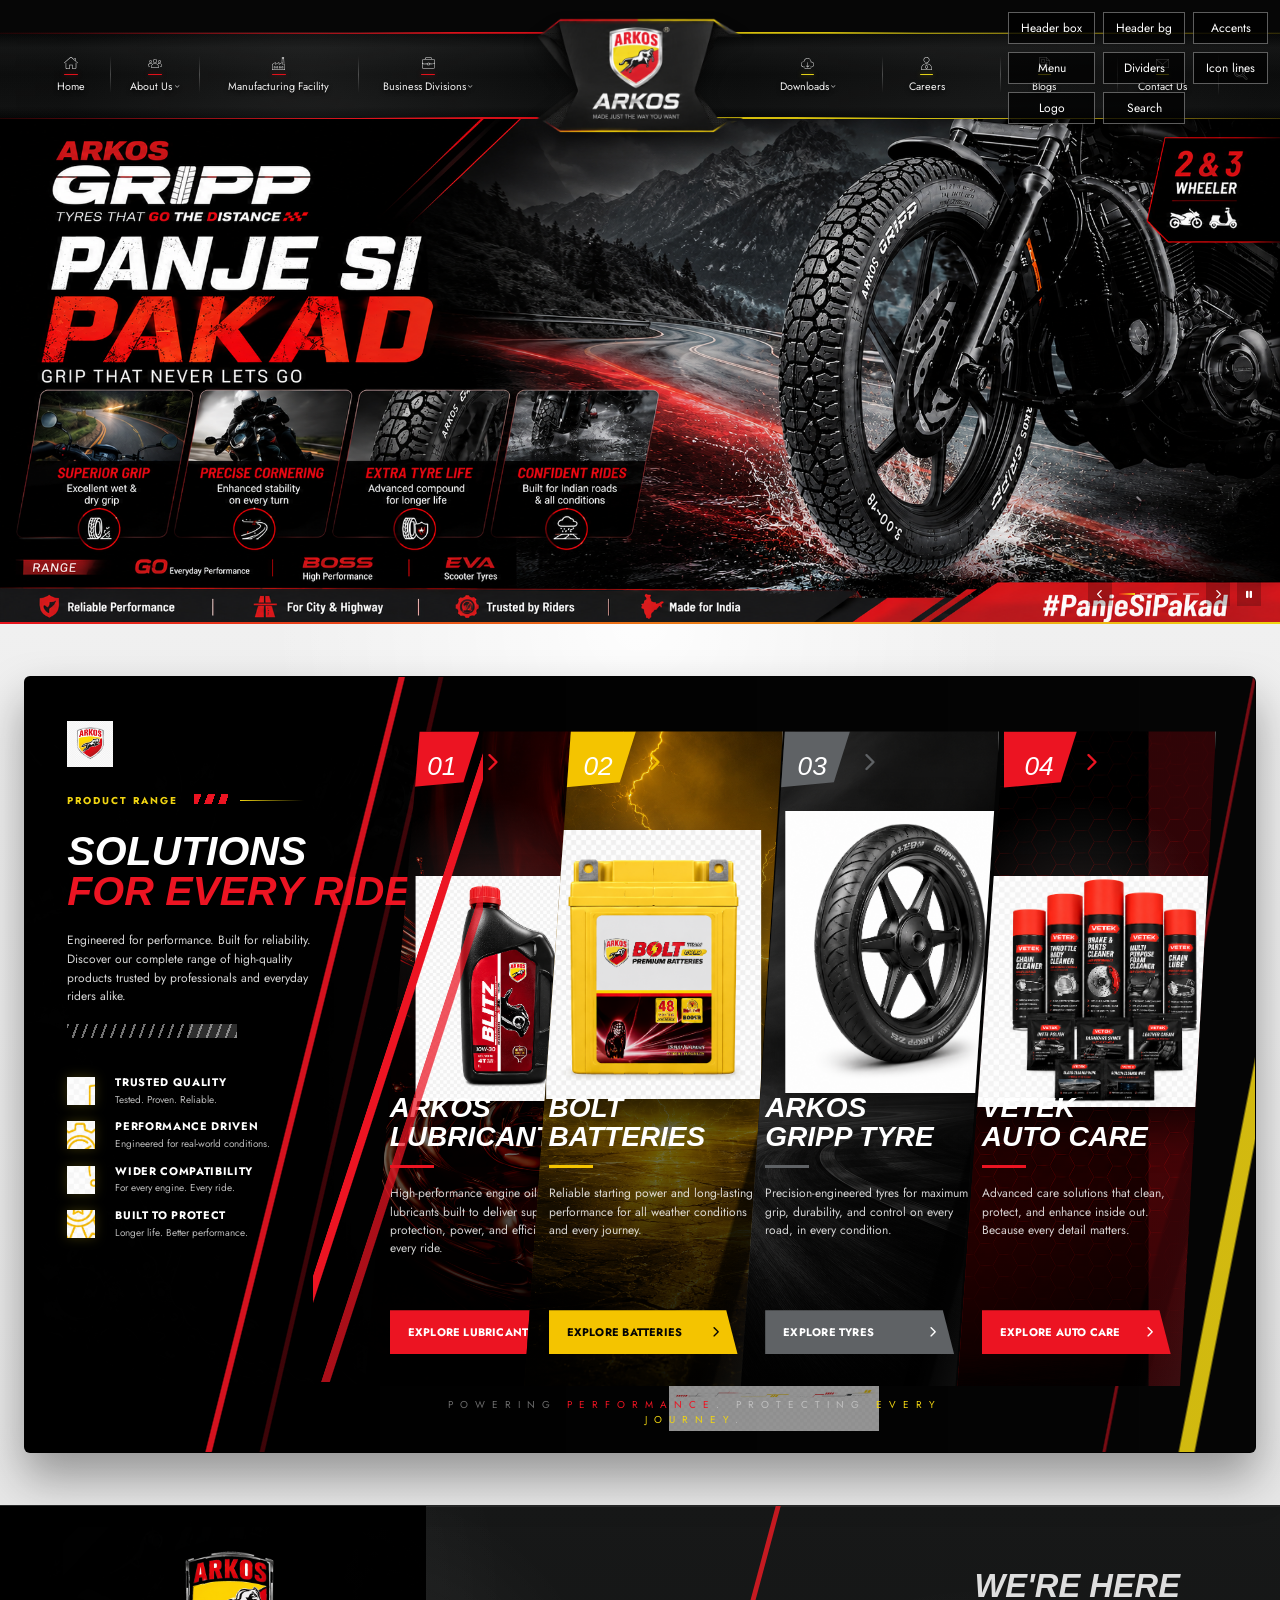
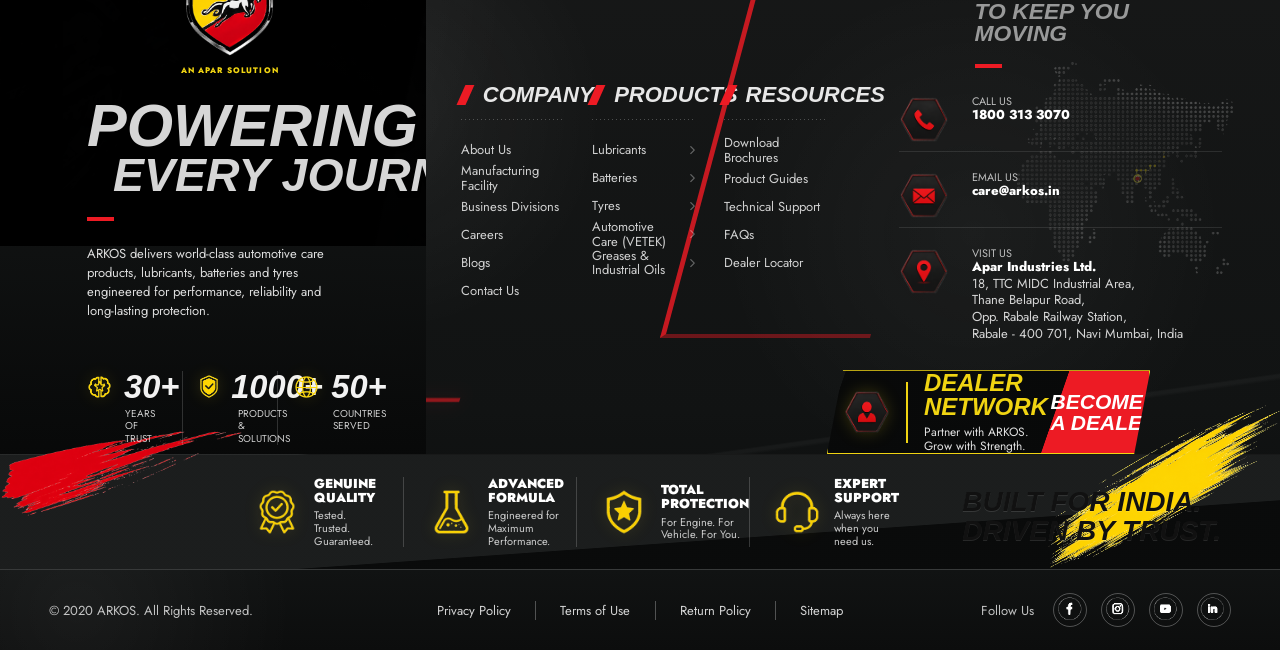
==== commit c1debcfe: "arkos-website-prototype" ====
--- a/arkos-site-structure/04-static-prototype/home/editable.html
+++ b/arkos-site-structure/04-static-prototype/home/editable.html
@@ -42,8 +42,8 @@
       </label>
       <label>
         <span>Y</span>
-        <input data-logo-control="y" type="range" min="-40" max="40" step="1" value="0" />
-        <output data-logo-output="y">0px</output>
+        <input data-logo-control="y" type="range" min="-40" max="40" step="1" value="12" />
+        <output data-logo-output="y">12px</output>
       </label>
       <div class="logo-readout" data-logo-readout>Logo height: --</div>
       <button class="logo-reset" type="button">Reset logo</button>
--- a/arkos-site-structure/04-static-prototype/home/editable.css
+++ b/arkos-site-structure/04-static-prototype/home/editable.css
@@ -1,7 +1,7 @@
 :root {
   --logo-base-height: 81.8%;
   --logo-offset-x: 0px;
-  --logo-offset-y: 0px;
+  --logo-offset-y: 12px;
   --logo-scale: 1;
 }
 
@@ -74,6 +74,10 @@
   color: #ffffff;
   border: 1px solid rgba(255, 255, 255, 0.22);
   background: rgba(0, 0, 0, 0.78);
+}
+
+.logo-controls[hidden] {
+  display: none;
 }
 
 .logo-controls label {
--- a/arkos-site-structure/04-static-prototype/home/products-section.css
+++ b/arkos-site-structure/04-static-prototype/home/products-section.css
@@ -5,28 +5,28 @@
   --product-muted: rgba(255, 255, 255, 0.72);
   position: relative;
   z-index: 1;
-  padding: clamp(34px, 4vw, 78px) clamp(16px, 2.5vw, 48px);
-  background:
-    radial-gradient(circle at 50% 0, rgba(255, 255, 255, 0.08), transparent 26%),
-    linear-gradient(180deg, #060606, #111 52%, #060606);
+  padding: clamp(52px, 4vw, 64px) clamp(24px, 1.9vw, 34px);
+  background:
+    radial-gradient(circle at 50% 0, rgba(255, 255, 255, 0.9), transparent 34%),
+    linear-gradient(180deg, #f0f0f0, #e7e7e7);
 }
 
 .products-section__shell {
   position: relative;
-  width: min(100%, 1880px);
-  min-height: clamp(650px, 48vw, 940px);
+  width: min(100%, 1390px);
+  min-height: clamp(760px, 60.7vw, 890px);
   margin: 0 auto;
   display: grid;
-  grid-template-columns: minmax(280px, 28%) 1fr;
+  grid-template-columns: minmax(340px, 25.5%) minmax(0, 1fr);
   overflow: hidden;
   color: var(--product-ink);
-  border: 1px solid rgba(255, 255, 255, 0.16);
+  border: 1px solid rgba(0, 0, 0, 0.55);
   border-radius: 6px;
   background:
-    linear-gradient(90deg, rgba(0, 0, 0, 0.96) 0 29%, rgba(0, 0, 0, 0.7) 42%, rgba(0, 0, 0, 0.4)),
-    url("assets/products-section/products-mechanical-bg.png") left center / 48% auto no-repeat,
+    linear-gradient(90deg, rgba(0, 0, 0, 0.98) 0 24%, rgba(0, 0, 0, 0.88) 36%, rgba(0, 0, 0, 0.36)),
+    url("assets/products-section/products-mechanical-bg.png") left center / 52% auto no-repeat,
     #080808;
-  box-shadow: 0 28px 52px rgba(0, 0, 0, 0.45);
+  box-shadow: 0 24px 46px rgba(0, 0, 0, 0.36);
 }
 
 .products-section__shell::before {
@@ -35,8 +35,10 @@
   inset: 0;
   pointer-events: none;
   background:
-    linear-gradient(105deg, transparent 0 23%, rgba(236, 20, 34, 0.95) 23.1% 23.35%, transparent 23.45%),
-    linear-gradient(90deg, transparent 0 88%, rgba(240, 212, 18, 0.78) 88.2% 88.8%, transparent 89%);
+    linear-gradient(104deg, transparent 0 26.2%, rgba(236, 20, 34, 0.95) 26.3% 26.65%, transparent 26.75%),
+    linear-gradient(103deg, transparent 0 29.3%, rgba(236, 20, 34, 0.28) 29.4% 29.65%, transparent 29.75%),
+    linear-gradient(101deg, transparent 0 88.9%, rgba(236, 20, 34, 0.52) 89% 89.12%, transparent 89.25%),
+    linear-gradient(101deg, transparent 0 94.4%, rgba(240, 212, 18, 0.92) 94.55% 95.55%, transparent 95.7%);
   opacity: 0.95;
 }
 
@@ -55,33 +57,33 @@
 .products-intro {
   position: relative;
   z-index: 2;
-  padding: clamp(34px, 4vw, 78px) clamp(30px, 3.2vw, 70px);
+  padding: clamp(34px, 3.4vw, 58px) clamp(24px, 2vw, 38px) clamp(34px, 3.4vw, 58px) clamp(42px, 3.2vw, 58px);
   display: flex;
   flex-direction: column;
-  justify-content: center;
+  justify-content: flex-start;
 }
 
 .products-intro__logo {
-  width: clamp(54px, 4.7vw, 92px);
+  width: clamp(46px, 3.6vw, 68px);
   height: auto;
-  margin-bottom: clamp(28px, 2.6vw, 52px);
+  margin-bottom: clamp(24px, 2vw, 36px);
   object-fit: contain;
 }
 
 .products-kicker {
   display: flex;
   align-items: center;
-  gap: 14px;
+  gap: 12px;
   color: var(--product-yellow);
-  font-size: clamp(11px, 0.85vw, 17px);
+  font-size: clamp(10px, 0.72vw, 14px);
   font-weight: 700;
-  letter-spacing: 0.18em;
+  letter-spacing: 0.2em;
   text-transform: uppercase;
 }
 
 .products-kicker::after {
   content: "";
-  width: clamp(70px, 6vw, 122px);
+  width: clamp(64px, 5vw, 92px);
   height: 1px;
   background: linear-gradient(90deg, var(--product-yellow), transparent);
 }
@@ -96,11 +98,11 @@
 }
 
 .products-intro h2 {
-  max-width: 430px;
+  max-width: 360px;
   margin: clamp(18px, 1.8vw, 34px) 0 clamp(16px, 1.6vw, 28px);
   color: #ffffff;
   font-family: Impact, Haettenschweiler, "Arial Narrow Bold", sans-serif;
-  font-size: clamp(42px, 4.2vw, 86px);
+  font-size: clamp(40px, 3.2vw, 58px);
   font-style: italic;
   font-weight: 900;
   line-height: 0.98;
@@ -111,28 +113,40 @@
 .products-intro h2 span {
   display: block;
   color: var(--product-red);
+  white-space: nowrap;
 }
 
 .products-intro p {
-  max-width: 390px;
+  max-width: 330px;
   margin: 0 0 clamp(28px, 3vw, 60px);
-  color: var(--product-muted);
-  font-size: clamp(13px, 0.95vw, 18px);
+  color: rgba(255, 255, 255, 0.84);
+  font-size: clamp(12px, 0.82vw, 15px);
   line-height: 1.55;
+}
+
+.products-intro p::after {
+  content: "";
+  display: block;
+  width: 170px;
+  height: 14px;
+  margin-top: 18px;
+  background:
+    repeating-linear-gradient(110deg, rgba(255, 255, 255, 0.45) 0 2px, transparent 2px 9px),
+    linear-gradient(90deg, transparent 0 72%, rgba(255, 255, 255, 0.18) 72%);
 }
 
 .product-proof-list {
   margin: 0;
   padding: 0;
   display: grid;
-  gap: clamp(16px, 1.35vw, 28px);
+  gap: clamp(14px, 1.15vw, 22px);
   list-style: none;
 }
 
 .product-proof-list li {
   display: grid;
-  grid-template-columns: 42px 1fr;
-  column-gap: 16px;
+  grid-template-columns: 34px 1fr;
+  column-gap: 14px;
   align-items: center;
 }
 
@@ -158,11 +172,11 @@
 
 .proof-icon {
   grid-row: 1 / span 2;
-  width: 34px;
-  height: 34px;
+  width: 28px;
+  height: 28px;
   display: block;
   background: url("assets/products-section/product-feature-icons.png") 0 0 / 250px 250px no-repeat;
-  filter: drop-shadow(0 0 10px rgba(240, 212, 18, 0.28));
+  filter: drop-shadow(0 0 6px rgba(240, 212, 18, 0.22));
 }
 
 .proof-icon--shield {
@@ -188,24 +202,48 @@
   display: grid;
   grid-template-columns: repeat(4, minmax(0, 1fr));
   align-items: stretch;
-  padding: clamp(44px, 4.5vw, 88px) clamp(24px, 3vw, 60px) clamp(86px, 6vw, 126px) 0;
+  padding: clamp(54px, 3.9vw, 60px) clamp(18px, 1.8vw, 26px) clamp(66px, 4.8vw, 76px) 0;
+  isolation: isolate;
+}
+
+.product-range-grid::before {
+  content: "";
+  position: absolute;
+  z-index: 3;
+  left: clamp(-78px, -4.1vw, -44px);
+  top: clamp(38px, 3vw, 58px);
+  bottom: clamp(70px, 5vw, 100px);
+  width: clamp(170px, 12vw, 238px);
+  pointer-events: none;
+  background:
+    linear-gradient(108deg, transparent 0 47%, var(--product-red) 47.2% 49.2%, transparent 49.5%),
+    linear-gradient(108deg, transparent 0 58%, rgba(236, 20, 34, 0.72) 58.2% 60.2%, transparent 60.5%);
 }
 
 .product-card {
   --card-accent: var(--product-red);
   --card-bg: url("assets/products-section/lubricants-red-oil-bg.png");
-  position: relative;
-  min-height: clamp(560px, 38vw, 760px);
-  margin-left: clamp(-58px, -2.8vw, -28px);
-  padding: clamp(56px, 4.2vw, 84px) clamp(24px, 2.2vw, 44px) clamp(34px, 3vw, 60px);
+  --card-bg-position: center;
+  --clip-left: 20%;
+  --clip-right-bottom: 83%;
+  --tab-left: 18%;
+  --number-left: 26%;
+  --arrow-left: clamp(54px, 4.6vw, 90px);
+  --visual-top: clamp(112px, 8.8vw, 154px);
+  --visual-height: clamp(220px, 19vw, 338px);
+  position: relative;
+  min-height: clamp(540px, 43vw, 720px);
+  margin-left: clamp(-76px, -4.5vw, -44px);
+  width: calc(100% + 42px);
+  padding: clamp(58px, 4.2vw, 82px) clamp(22px, 1.9vw, 36px) clamp(24px, 2.5vw, 48px);
   display: flex;
   flex-direction: column;
   justify-content: flex-end;
   overflow: hidden;
-  clip-path: polygon(18% 0, 100% 0, 82% 100%, 0 100%);
-  background:
-    linear-gradient(180deg, rgba(0, 0, 0, 0.04), rgba(0, 0, 0, 0.42) 42%, rgba(0, 0, 0, 0.88) 100%),
-    var(--card-bg) center / cover no-repeat;
+  clip-path: polygon(var(--clip-left) 0, 100% 0, var(--clip-right-bottom) 100%, 0 100%);
+  background:
+    linear-gradient(180deg, rgba(0, 0, 0, 0.03), rgba(0, 0, 0, 0.28) 42%, rgba(0, 0, 0, 0.91) 100%),
+    var(--card-bg) var(--card-bg-position) / cover no-repeat;
   border-right: 1px solid rgba(255, 255, 255, 0.28);
   isolation: isolate;
 }
@@ -220,17 +258,19 @@
   inset: 0;
   z-index: -1;
   background:
-    linear-gradient(105deg, rgba(255, 255, 255, 0.14), transparent 14% 84%, rgba(255, 255, 255, 0.08)),
-    radial-gradient(circle at 48% 30%, color-mix(in srgb, var(--card-accent) 38%, transparent), transparent 28%);
+    linear-gradient(106deg, rgba(0, 0, 0, 0.86) 0 7%, transparent 7.6% 78%, rgba(0, 0, 0, 0.62) 78.8% 84%, transparent 84.8%),
+    linear-gradient(106deg, rgba(255, 255, 255, 0.16), transparent 14% 81%, rgba(255, 255, 255, 0.1)),
+    radial-gradient(circle at 48% 31%, rgba(255, 255, 255, 0.14), transparent 29%),
+    linear-gradient(180deg, transparent 0 50%, rgba(0, 0, 0, 0.34));
 }
 
 .product-card::after {
   content: "";
   position: absolute;
   top: 0;
-  left: 15%;
-  width: clamp(68px, 5.8vw, 112px);
-  height: clamp(64px, 5.4vw, 108px);
+  left: var(--tab-left);
+  width: clamp(72px, 5.7vw, 102px);
+  height: clamp(62px, 5.1vw, 92px);
   background: var(--card-accent);
   clip-path: polygon(0 0, 100% 0, 78% 78%, 0 86%);
 }
@@ -238,8 +278,8 @@
 .product-card__number {
   position: absolute;
   z-index: 2;
-  top: clamp(22px, 1.8vw, 36px);
-  left: 25%;
+  top: clamp(22px, 1.65vw, 31px);
+  left: var(--number-left);
   color: #ffffff;
   font-family: Impact, Haettenschweiler, "Arial Narrow Bold", sans-serif;
   font-size: clamp(26px, 2.05vw, 42px);
@@ -249,14 +289,21 @@
 
 .product-card__number::after {
   content: "\f054";
-  margin-left: clamp(58px, 4.5vw, 94px);
+  position: absolute;
+  top: 0;
+  left: var(--arrow-left);
   color: var(--card-accent);
   font: 900 clamp(18px, 1.45vw, 30px)/1 "Font Awesome 6 Free";
 }
 
 .product-card__visual {
-  min-height: clamp(210px, 16vw, 320px);
-  margin-bottom: clamp(26px, 2vw, 42px);
+  position: absolute;
+  z-index: 1;
+  top: var(--visual-top);
+  left: clamp(18px, 1.8vw, 34px);
+  right: clamp(20px, 2vw, 38px);
+  height: var(--visual-height);
+  margin: 0;
   display: flex;
   align-items: flex-end;
   justify-content: center;
@@ -265,42 +312,44 @@
 
 .product-card__visual img {
   display: block;
-  width: min(96%, 310px);
-  max-height: clamp(220px, 17vw, 340px);
+  width: min(100%, 310px);
+  max-height: clamp(230px, 20vw, 346px);
   object-fit: contain;
   filter: drop-shadow(0 22px 18px rgba(0, 0, 0, 0.62));
   transform: translateX(4%);
 }
 
 .product-card--lubricants .product-card__visual img {
-  width: min(78%, 245px);
-  max-height: clamp(250px, 19vw, 390px);
-  transform: translateX(8%);
+  width: min(86%, 268px);
+  max-height: clamp(270px, 22vw, 382px);
+  transform: translateX(7%);
 }
 
 .product-card--batteries .product-card__visual img {
-  width: min(105%, 350px);
-  max-height: clamp(230px, 18vw, 360px);
-  transform: translateX(2%);
+  width: min(116%, 386px);
+  max-height: clamp(250px, 21vw, 360px);
+  transform: translateX(1%);
 }
 
 .product-card--tyres .product-card__visual img {
-  width: min(112%, 370px);
-  max-height: clamp(220px, 17vw, 350px);
-  transform: translateX(5%);
+  width: min(130%, 426px);
+  max-height: clamp(260px, 22vw, 372px);
+  transform: translateX(13%);
 }
 
 .product-card--autocare .product-card__visual img {
-  width: min(118%, 390px);
-  max-height: clamp(235px, 18vw, 370px);
-  transform: translateX(2%);
+  width: min(138%, 436px);
+  max-height: clamp(260px, 22vw, 378px);
+  transform: translateX(7%);
 }
 
 .product-card h3 {
-  margin: 0 0 clamp(18px, 1.5vw, 28px);
+  position: relative;
+  z-index: 2;
+  margin: 0 0 clamp(16px, 1.25vw, 24px);
   color: #ffffff;
   font-family: Impact, Haettenschweiler, "Arial Narrow Bold", sans-serif;
-  font-size: clamp(31px, 2.3vw, 48px);
+  font-size: clamp(28px, 2.15vw, 42px);
   font-style: italic;
   font-weight: 900;
   line-height: 1.05;
@@ -316,20 +365,25 @@
   display: block;
   width: clamp(44px, 3.1vw, 64px);
   height: 3px;
-  margin-top: clamp(16px, 1.2vw, 24px);
+  margin-top: clamp(14px, 1vw, 18px);
   background: var(--card-accent);
 }
 
 .product-card p {
-  min-height: 106px;
-  margin: 0 0 clamp(24px, 2vw, 42px);
+  position: relative;
+  z-index: 2;
+  min-height: 104px;
+  margin: 0 0 clamp(22px, 1.7vw, 34px);
   color: rgba(255, 255, 255, 0.82);
-  font-size: clamp(12px, 0.86vw, 17px);
+  font-size: clamp(12px, 0.82vw, 15px);
   line-height: 1.52;
 }
 
 .product-card__cta {
-  width: 100%;
+  position: relative;
+  z-index: 2;
+  width: calc(100% - 20px);
+  max-width: 250px;
   min-height: clamp(44px, 3.2vw, 64px);
   padding: 0 clamp(18px, 1.4vw, 28px);
   display: inline-flex;
@@ -342,6 +396,7 @@
   letter-spacing: 0.02em;
   text-decoration: none;
   text-transform: uppercase;
+  clip-path: polygon(0 0, 94% 0, 100% 100%, 0 100%);
 }
 
 .product-card__cta:focus-visible {
@@ -350,8 +405,15 @@
 }
 
 .product-card--batteries {
-  --card-accent: var(--product-yellow);
+  --card-accent: #f4c400;
   --card-bg: url("assets/products-section/batteries-lightning-bg.png");
+  --card-bg-position: center top;
+  --clip-left: 18%;
+  --clip-right-bottom: 84%;
+  --tab-left: 15%;
+  --number-left: 23%;
+  --arrow-left: clamp(62px, 5vw, 96px);
+  --visual-top: clamp(124px, 9.4vw, 170px);
 }
 
 .product-card--batteries .product-card__cta {
@@ -359,21 +421,55 @@
 }
 
 .product-card--tyres {
-  --card-accent: #858585;
+  --card-accent: #5f6265;
   --card-bg: url("assets/products-section/gripp-tyre-road-bg.png");
+  --card-bg-position: center right;
+  --clip-left: 17%;
+  --clip-right-bottom: 83%;
+  --tab-left: 14%;
+  --number-left: 22%;
+  --arrow-left: clamp(64px, 5.1vw, 98px);
+  --visual-top: clamp(118px, 9vw, 162px);
 }
 
 .product-card--autocare {
   --card-accent: var(--product-red);
   --card-bg: url("assets/products-section/auto-care-hex-bg.png");
+  --card-bg-position: right center;
+  --clip-left: 18%;
+  --clip-right-bottom: 86%;
+  --tab-left: 18%;
+  --number-left: 26%;
+  --arrow-left: clamp(58px, 4.7vw, 92px);
+  --visual-top: clamp(132px, 10vw, 184px);
+}
+
+.product-card--lubricants {
+  --card-bg-position: center left;
+  --clip-left: 21%;
+  --clip-right-bottom: 84%;
+  --tab-left: 16%;
+  --number-left: 24%;
+  --visual-top: clamp(126px, 9.7vw, 176px);
+}
+
+.product-card--autocare::before {
+  background:
+    linear-gradient(90deg, transparent 0 74%, rgba(236, 20, 34, 0.2) 74.5% 100%),
+    linear-gradient(106deg, rgba(0, 0, 0, 0.86) 0 7%, transparent 7.6% 78%, rgba(0, 0, 0, 0.72) 78.8% 84%, transparent 84.8%),
+    linear-gradient(106deg, rgba(255, 255, 255, 0.14), transparent 14% 81%, rgba(255, 255, 255, 0.08)),
+    radial-gradient(circle at 48% 31%, rgba(255, 255, 255, 0.14), transparent 29%),
+    linear-gradient(180deg, transparent 0 50%, rgba(0, 0, 0, 0.34));
 }
 
 .products-section__tagline {
   position: absolute;
   z-index: 3;
-  right: clamp(320px, 30vw, 620px);
-  bottom: clamp(26px, 2.5vw, 50px);
+  left: 30.5%;
+  right: 21.5%;
+  bottom: clamp(24px, 2vw, 34px);
   margin: 0;
+  text-align: center;
   color: rgba(255, 255, 255, 0.42);
   font-size: clamp(10px, 0.72vw, 14px);
   letter-spacing: clamp(0.35em, 0.55vw, 0.7em);
@@ -406,7 +502,12 @@
 
   .product-card {
     margin-left: 0;
+    width: 100%;
     clip-path: polygon(8% 0, 100% 0, 92% 100%, 0 100%);
+  }
+
+  .product-range-grid::before {
+    display: none;
   }
 
   .products-section__tagline {
